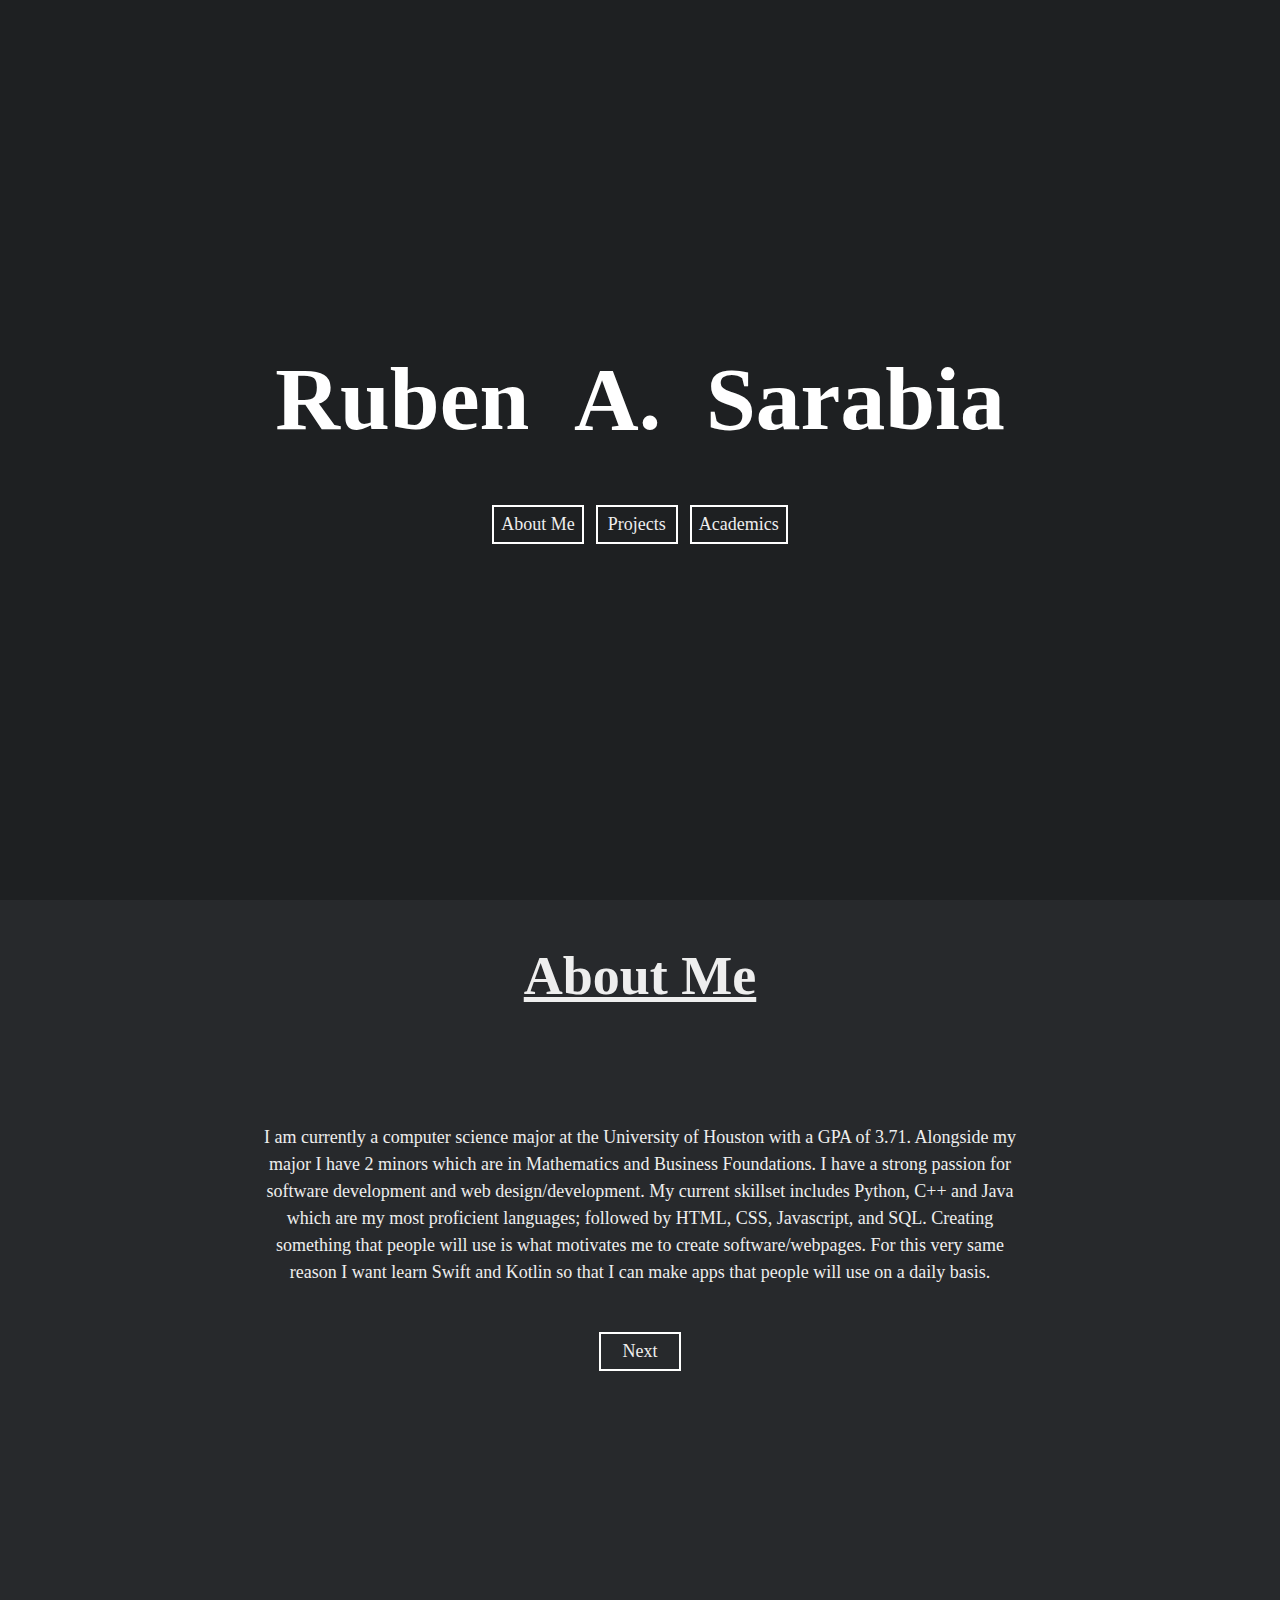
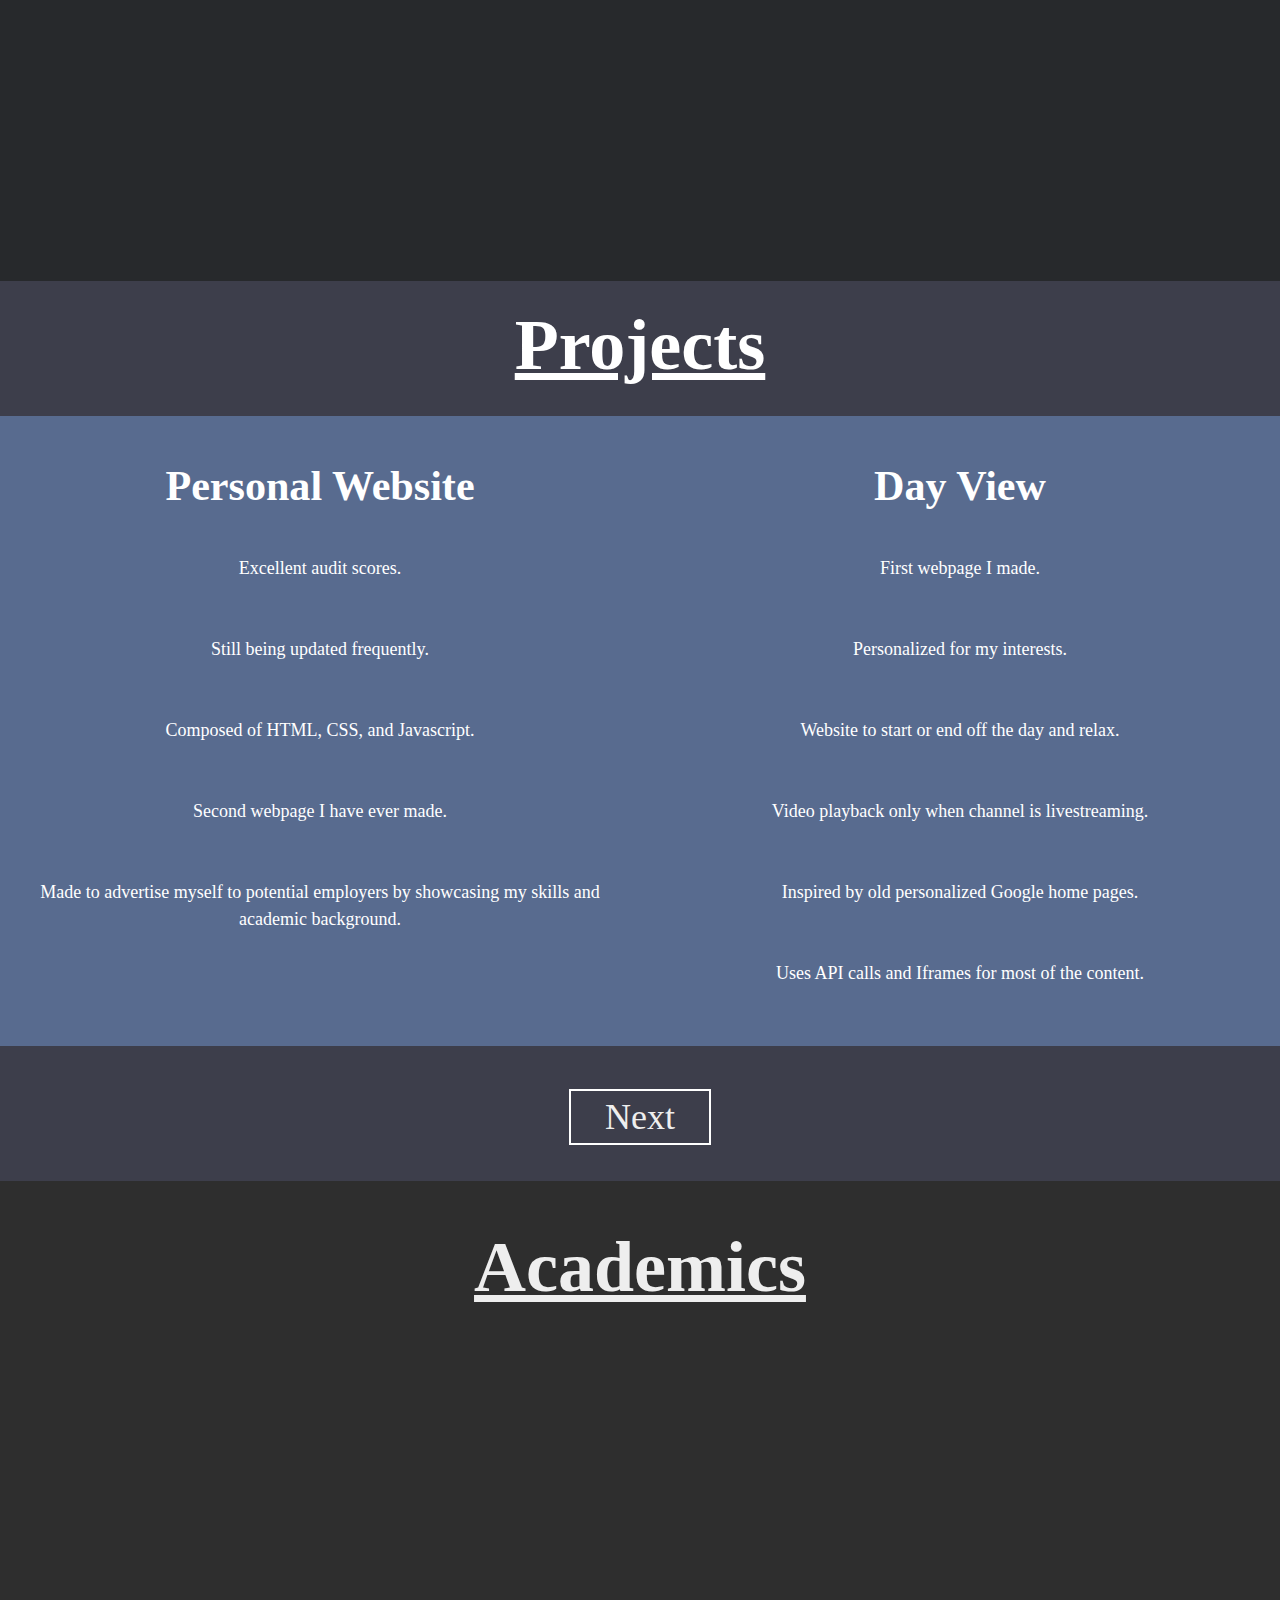
==== index.html @ 2c3fad54 "Update index.html" ====
<!DOCTYPE html>
<html lang="en">

<head>
    <meta charset="UTF-8" />
    <meta name="viewport" content="width=device-width, initial-scale=1.0" />
    <meta http-equiv="X-UA-Compatible" content="ie=edge" />
    <title>
        Ruben A. Sarabia
    </title>
    <link rel="stylesheet" href="style2.css" />
    <script src="name.js"></script>
</head>

<body >
    <div class="name">
        <ul id="text" class="hidden">
            <li>R</li>
            <li class="ghost">u</li>
            <li class="ghost">b</li>
            <li class="ghost">e</li>
            <li class="ghost">n</li>
            <li class="spaced">A</li>
            <li class="ghost">.</li>
            <li class="spaced">S</li>
            <li class="ghost">a</li>
            <li class="ghost">r</li>
            <li class="ghost">a</li>
            <li class="ghost">b</li>
            <li class="ghost">i</li>
            <li class="ghost">a</li>
        </ul>
        <div class="nav">
          <a href="#about">About Me</a>
          <a href="#projects">Projects</a>
          <a href="#academics">Academics</a>
        </div>
    </div>
    <div class="about" id="about">
        <h1>About Me</h1>
        <p class="summary"> 
            I am currently a computer science major at the University of Houston with a GPA of 3.71. Alongside my major I have 2 minors which are in Mathematics and Business Foundations.
            I have a strong passion for software development and web design/development. My current skillset includes Python, C++ and Java which are my most proficient languages; followed by HTML, CSS, Javascript, and SQL.
            Creating something that people will use is what motivates me to create software/webpages. 
            For this very same reason I want learn Swift and Kotlin so that I can make apps that people will use on a daily basis.
        </p>
        <div class="nav">
            <a href="#projects">Next</a>
        </div>
    </div>
    <div id="projects">
        <h1>Projects</h1> 
    </div>
    <div class="column">
        <h3>Personal Website</h3>
        <p class="desc"> 
            Excellent audit scores.
        </p>
        <p class="desc"> 
            Still being updated frequently.
        </p>
        <p class="desc"> 
            Composed of HTML, CSS, and Javascript.
        </p>
        <p class="desc"> 
            Second webpage I have ever made.
        </p> 
        <p class="desc"> 
            Made to advertise myself to potential employers by showcasing my skills and academic background.
        </p> 
        
    </div>
    <div class="column">
        <h3>Day View</h3>
        <p class="desc"> 
            First webpage I made.
        </p>
        <p class="desc"> 
            Personalized for my interests. 
        </p>
        <p class="desc"> 
            Website to start or end off the day and relax.
        </p>
        <p class="desc"> 
            Video playback only when channel is livestreaming.
        </p>
        <p class="desc"> 
            Inspired by old personalized Google home pages.
        </p>
        <p class="desc"> 
            Uses API calls and Iframes for most of the content.
        </p>
    </div>
    <div id="proj" class="row">
        <a href="#academics">Next</a>
    </div>
    <div class="academics" id="academics">
        <h1>Academics</h1>
    </div>


</body>

</html>
---- style2.css ----
body {
    margin: 0px;
    padding: 0px;
    height: 100vh;
}

* {
    margin: 0;
    padding: 0;
    
}

.name{
    display: flex;
    justify-content: center;
    height: 100vh;
    align-items: center;
    flex-direction: column;
    background-color: #1e2022;
}

.nav a{
    border: 2px solid rgb(255, 255, 255);
    padding: 7px;
    margin: 10px 4px;
    font-size: 2vh;
    color: #eeeeee;
    min-width: 5vw;
    text-align: center;
    font-family: "calibri";
    text-decoration: none;
    display: inline-block;
}

.nav a:hover{
    transform: scale(1.2,1.2);
    transition: .3s;
    margin: 0 10px;
}

#text {
    list-style: none;
    border-bottom: 0;
    font-family: "Lucida Calligraphy", "Brush Script MT", cursive;
    padding-bottom: 5vh;
}

#text li {
    display: inline-block;
    float: left;
    font-weight: 700;
    font-size: 7vw;
    color: #fff;
    opacity: 1;
    transition: all 2.5s ease-in-out;
    transition-delay: .7s;
    max-width: 2em;
}

#text.hidden li.spaced {
    padding-left: 0.5em;
}

#text li.spaced {
    padding-left: 0.5em;
}

#text.hidden li.ghost {
    opacity: 0;
    max-width: 0;
}

h1{
    text-decoration: underline;
}

.about{
    background-color: #27292c;
    font-family: "calibri";
    height: 100vh;
    font-size: 3vh;
    padding-top: 5vh;
    text-align: center;
    color: #eeeeee;
    padding-bottom: 4vh;
}

.summary{
    vertical-align: middle;
    text-align: center;
    padding-top: 13vh;
    padding-right: 20vw;
    padding-left: 20vw;
    line-height: 3vh;
    padding-bottom: 4vh;
    font-size: 2vh;
}   

.desc{
    vertical-align: middle;
    text-align: center;
    padding-top: 5vh;
    padding-right: 3vw;
    padding-left: 3vw;
    line-height: 3vh;
    padding-bottom: 1vh;
    font-size: 2vh;
}  

#projects{
    background-color: #3d3e4b;
    font-family: "calibri";
    height: 10vh;
    font-size: 4vh;
    padding-top: 2.5vh;
    padding-bottom: 2.5vh;
    text-align: center;
    color: #ffffff;  

}
#proj{
    background-color: #3d3e4b;
    font-family: "calibri";
    height: 10vh;
    font-size: 4vh;
    padding-top: 2.5vh;
    padding-bottom: 2.5vh;
    text-align: center;
    color: #ffffff;  
    
}


.column {
    float: left;
    width: 50%;
    background-color: #586b8f;
    font-family: "calibri";
    text-align: center;
    font-size: 4vh;
    padding-top: 5vh;
    height: 65vh;
    color: #ffffff; 
    
}
  
  /* Clear floats after the columns */
.row {
    content: "";
    clear: both;
}
.row a{
    border: 2px solid rgb(255, 255, 255);
    padding: 5px;
    margin: 20px 4px;
    font-size: 4vh;
    color: #eeeeee;
    min-width: 10vw;
    text-align: center;
    font-family: "calibri";
    text-decoration: none;
    display: inline-block;
}

.row a:hover{
    transform: scale(1.1,1.1);
    transition: .3s;
    margin: 20px 4px;
}

.academics{
    background-color: #2e2e2e;
    font-family: "calibri";
    height: 95vh;
    font-size: 4vh;
    padding-top: 5vh;
    text-align: center;
    color: #eeeeee;
} 

/* Responsive layout - when the screen is less than 600px wide, make the two columns stack on top of each other instead of next to each other */
@media screen and (max-width: 600px) {
    .column {
      width: 100%;
    }
}
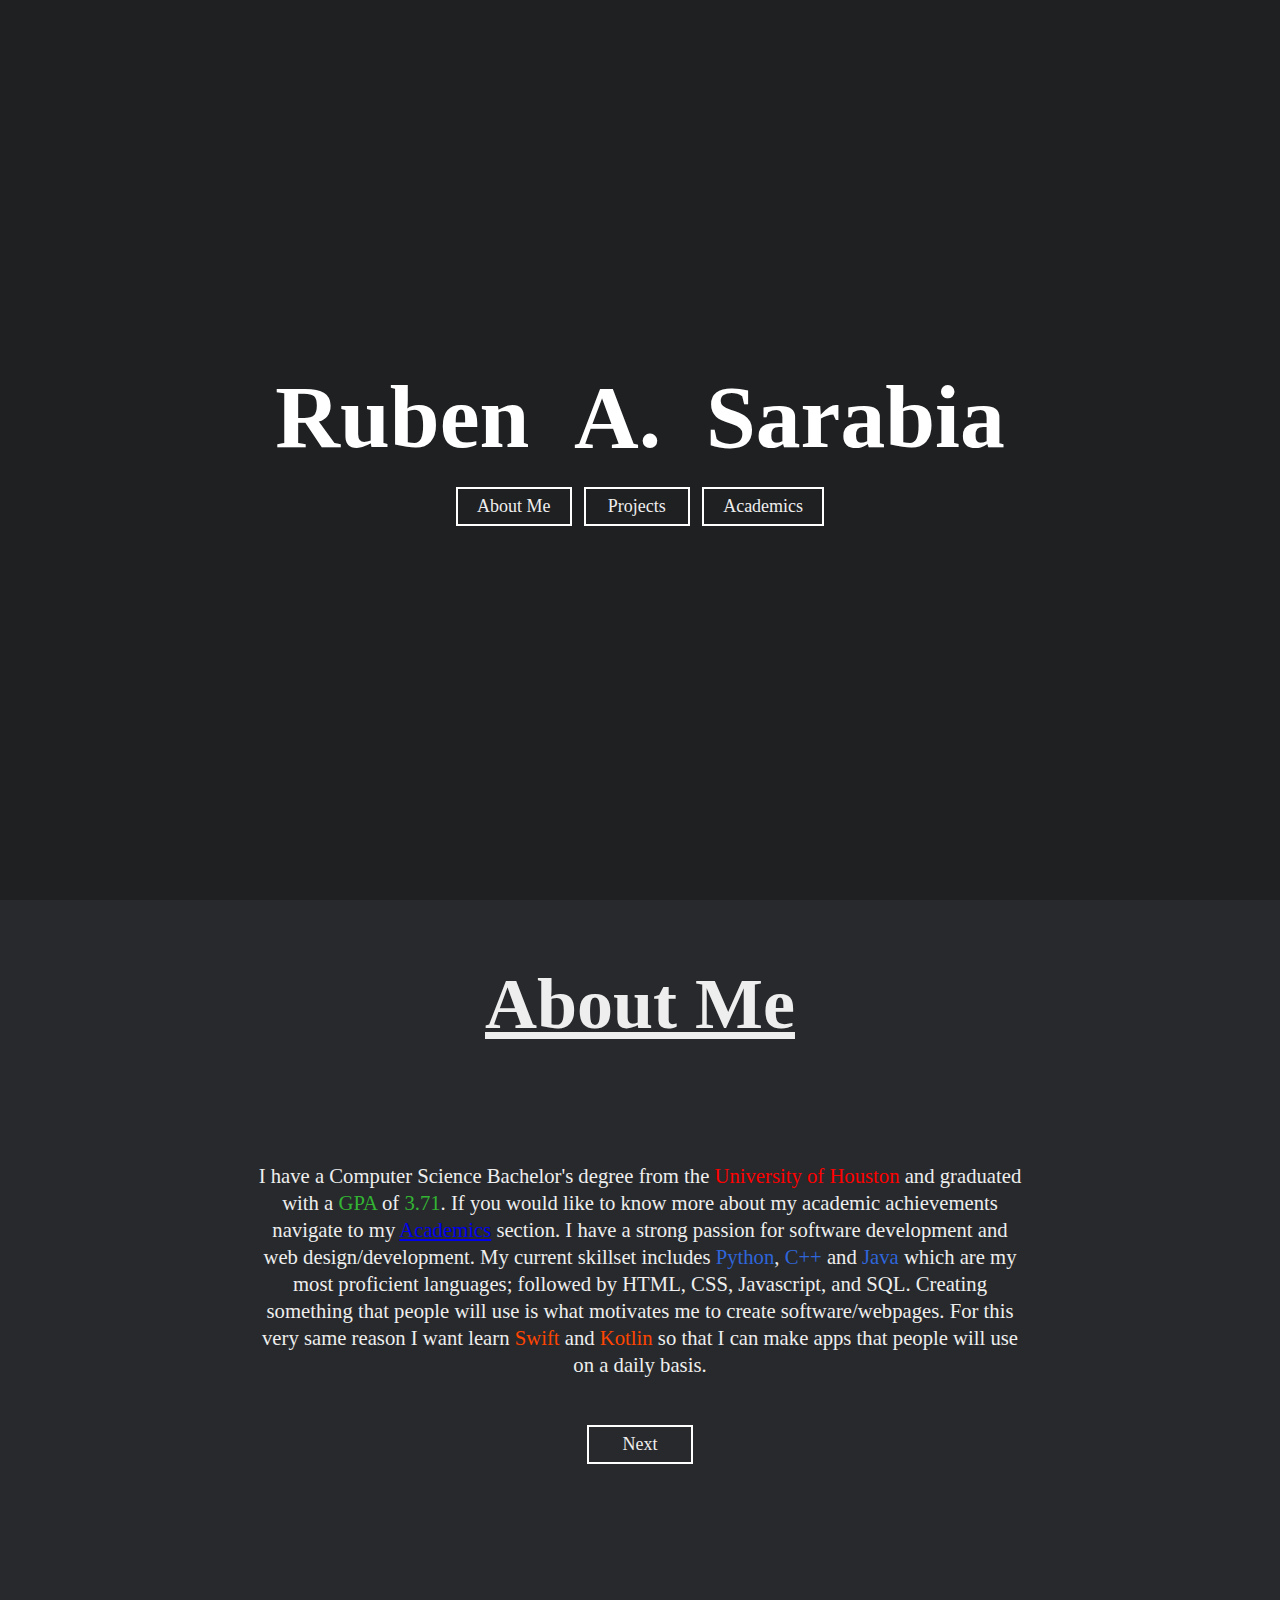
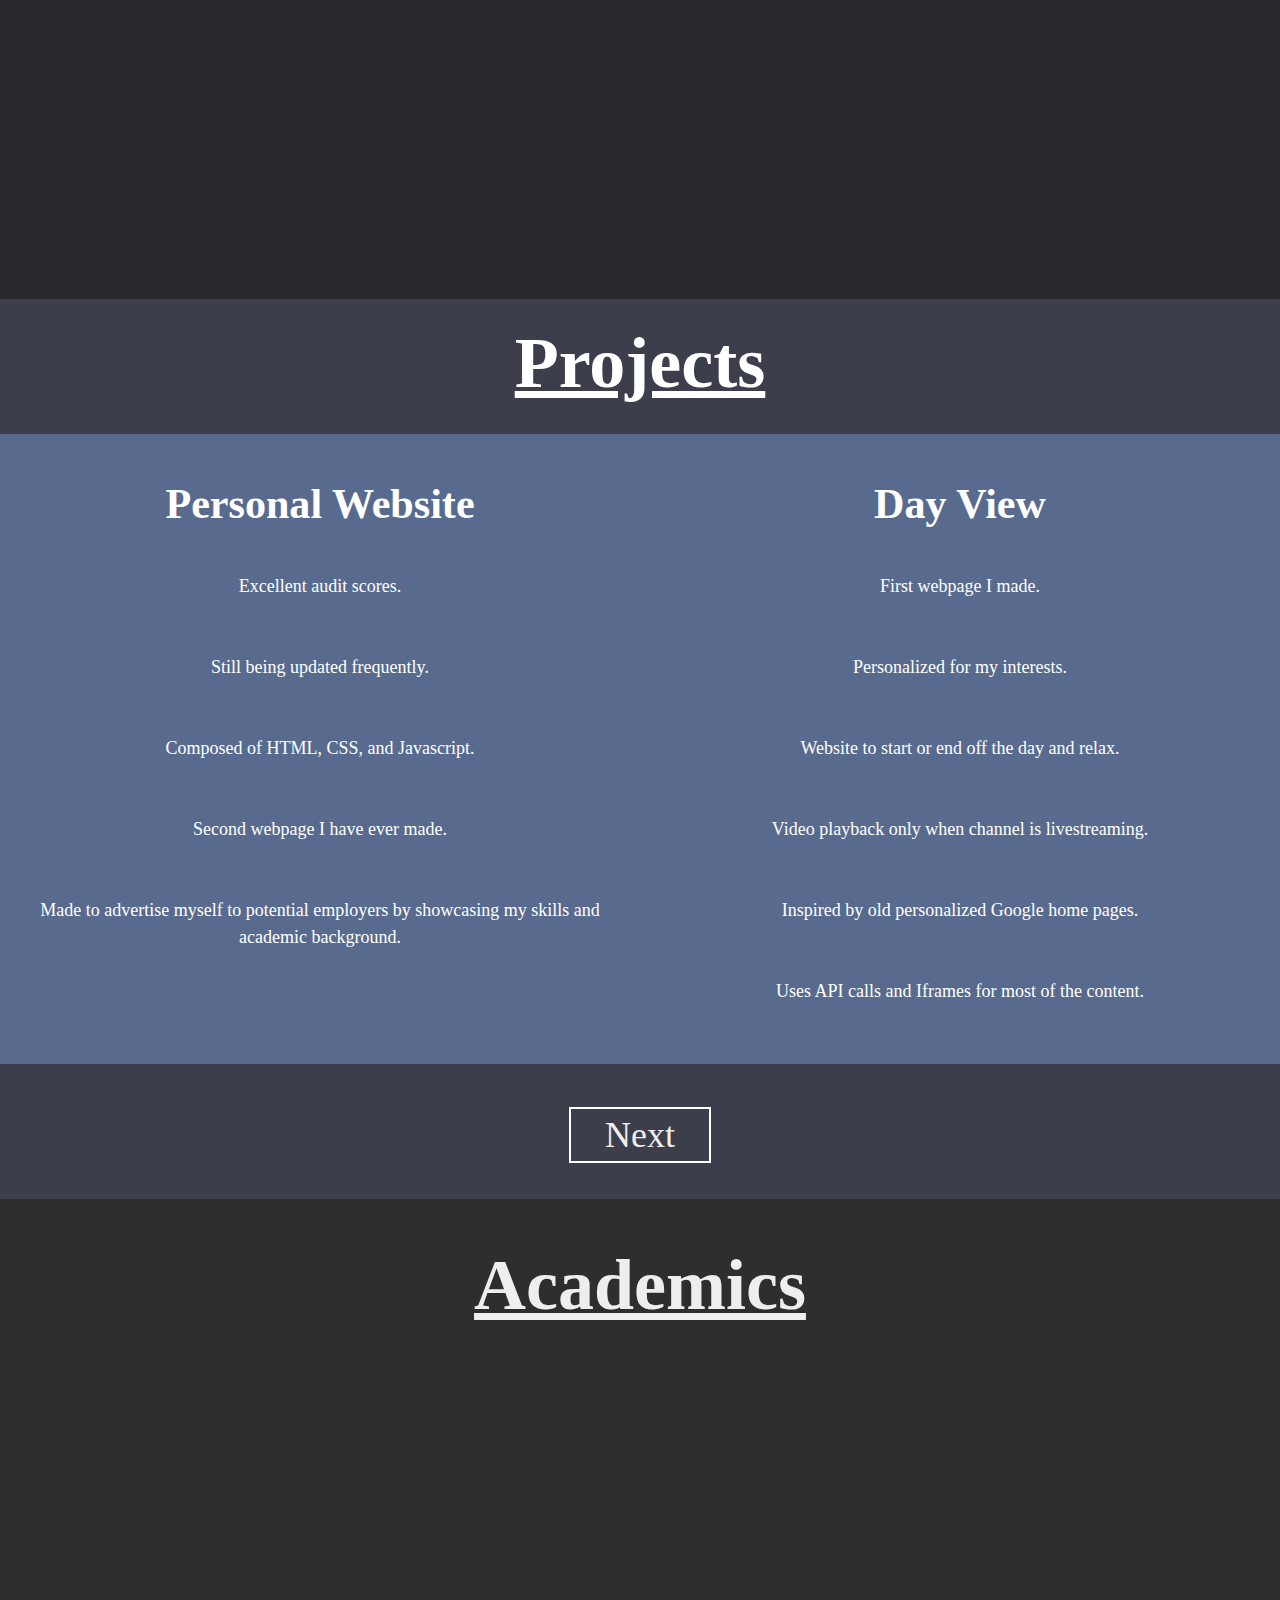
==== commit 29dc9199: "colors v1" ====
--- a/index.html
+++ b/index.html
@@ -39,10 +39,12 @@
     <div class="about" id="about">
         <h1>About Me</h1>
         <p class="summary"> 
-            I am currently a computer science major at the University of Houston with a GPA of 3.71. Alongside my major I have 2 minors which are in Mathematics and Business Foundations.
-            I have a strong passion for software development and web design/development. My current skillset includes Python, C++ and Java which are my most proficient languages; followed by HTML, CSS, Javascript, and SQL.
+            I have a Computer Science Bachelor's degree from the <span style="color:red"> University of Houston </span> and graduated with a <span style="color:rgb(51, 180, 51)"> GPA </span> of <span style="color:rgb(51, 180, 51)"> 3.71</span>. 
+            If you would like to know more about my academic achievements navigate to my <a href="#academics">Academics</a> section.
+            I have a strong passion for software development and web design/development. 
+            My current skillset includes <span style="color:rgb(47, 101, 218)">Python</span>, <span style="color:rgb(47, 101, 218)">C++</span> and <span style="color:rgb(47, 101, 218)">Java</span> which are my most proficient languages; followed by HTML, CSS, Javascript, and SQL.
             Creating something that people will use is what motivates me to create software/webpages. 
-            For this very same reason I want learn Swift and Kotlin so that I can make apps that people will use on a daily basis.
+            For this very same reason I want learn <span style="color:orangered">Swift</span> and <span style="color:orangered">Kotlin</span> so that I can make apps that people will use on a daily basis.
         </p>
         <div class="nav">
             <a href="#projects">Next</a>
--- a/style2.css
+++ b/style2.css
@@ -30,6 +30,8 @@
     font-family: "calibri";
     text-decoration: none;
     display: inline-block;
+    padding-left: 1.5vw;
+    padding-right: 1.5vw;
 }
 
 .nav a:hover{
@@ -41,8 +43,8 @@
 #text {
     list-style: none;
     border-bottom: 0;
-    font-family: "Lucida Calligraphy", "Brush Script MT", cursive;
-    padding-bottom: 5vh;
+    font-family:  "Lucida Calligraphy";
+    padding-bottom: 1vh;
 }
 
 #text li {
@@ -78,11 +80,12 @@
     background-color: #27292c;
     font-family: "calibri";
     height: 100vh;
-    font-size: 3vh;
+    font-size: 4vh;
     padding-top: 5vh;
     text-align: center;
     color: #eeeeee;
     padding-bottom: 4vh;
+    padding-top: 7vh;
 }
 
 .summary{
@@ -93,7 +96,7 @@
     padding-left: 20vw;
     line-height: 3vh;
     padding-bottom: 4vh;
-    font-size: 2vh;
+    font-size: 2.3vh ;
 }   
 
 .desc{
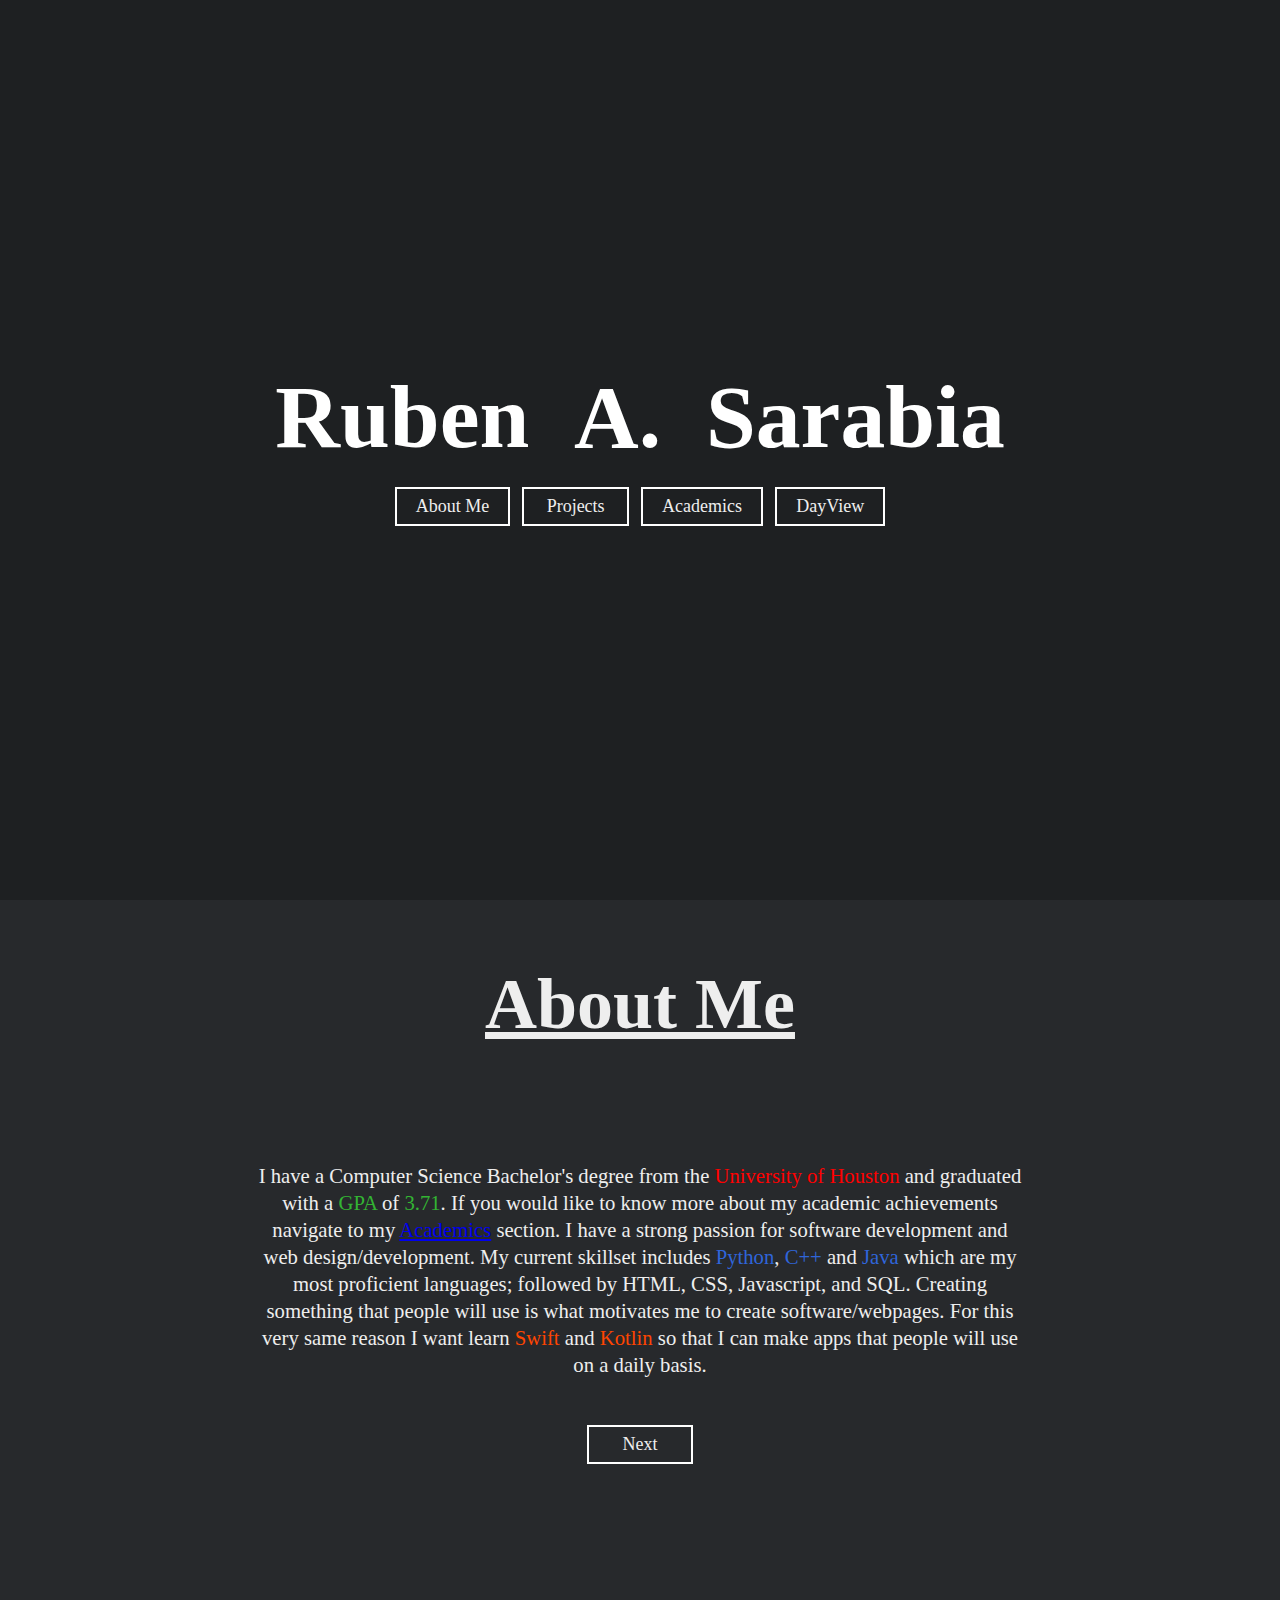
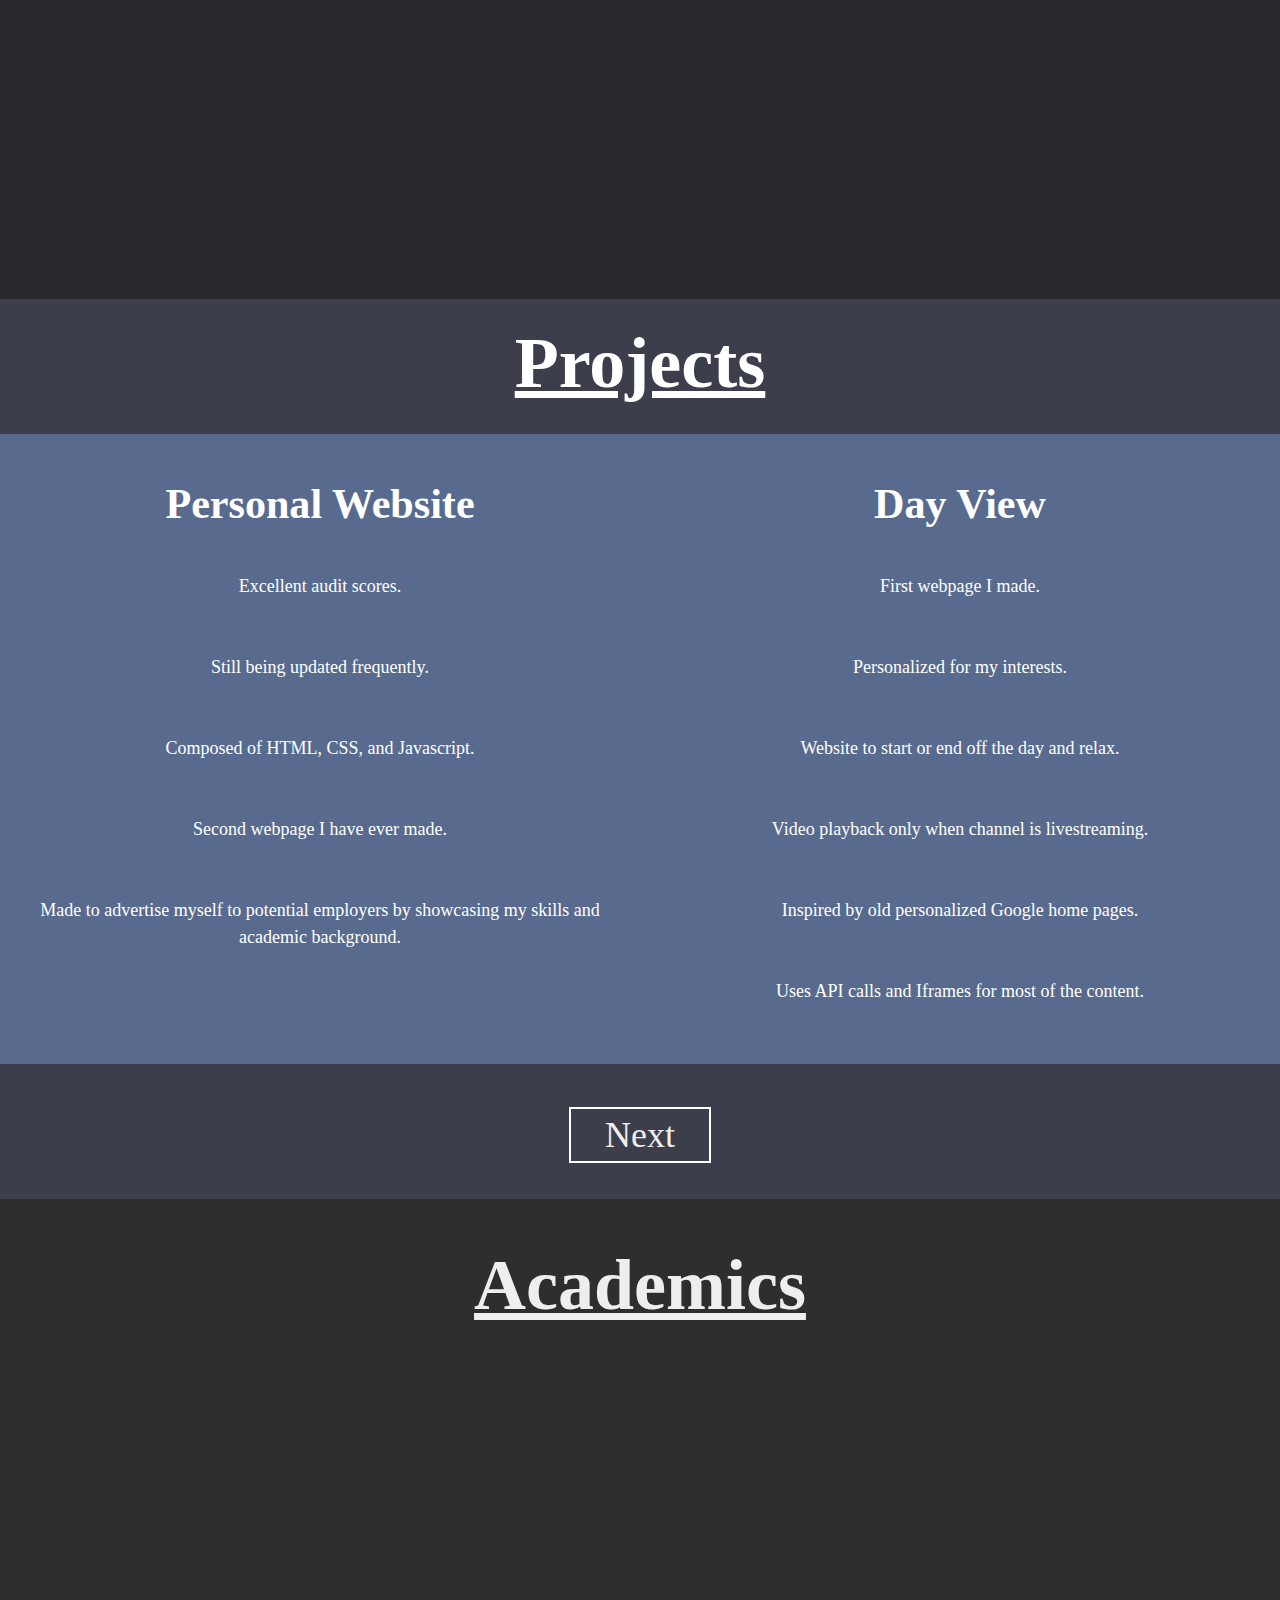
==== commit f9e9685b: "dv" ====
--- a/index.html
+++ b/index.html
@@ -34,6 +34,7 @@
           <a href="#about">About Me</a>
           <a href="#projects">Projects</a>
           <a href="#academics">Academics</a>
+          <a href="dayview.html">DayView</a>
         </div>
     </div>
     <div class="about" id="about">
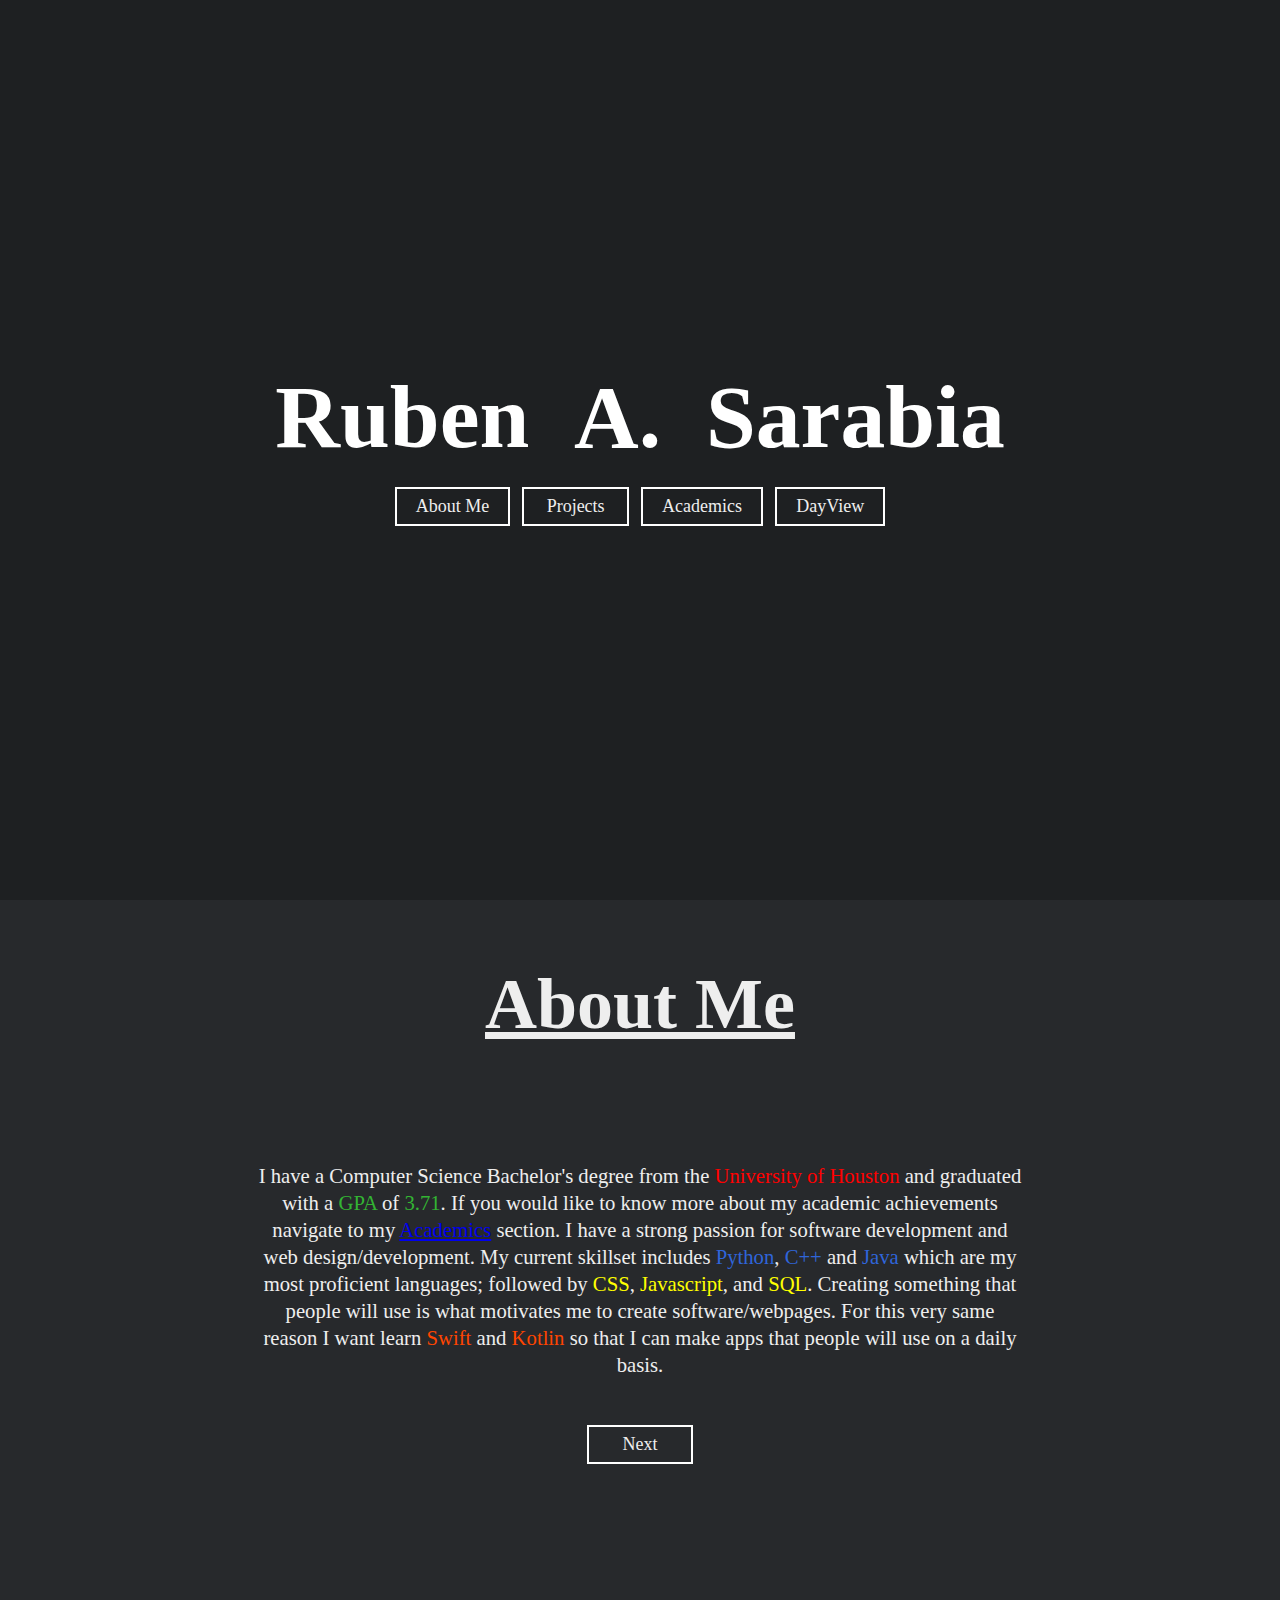
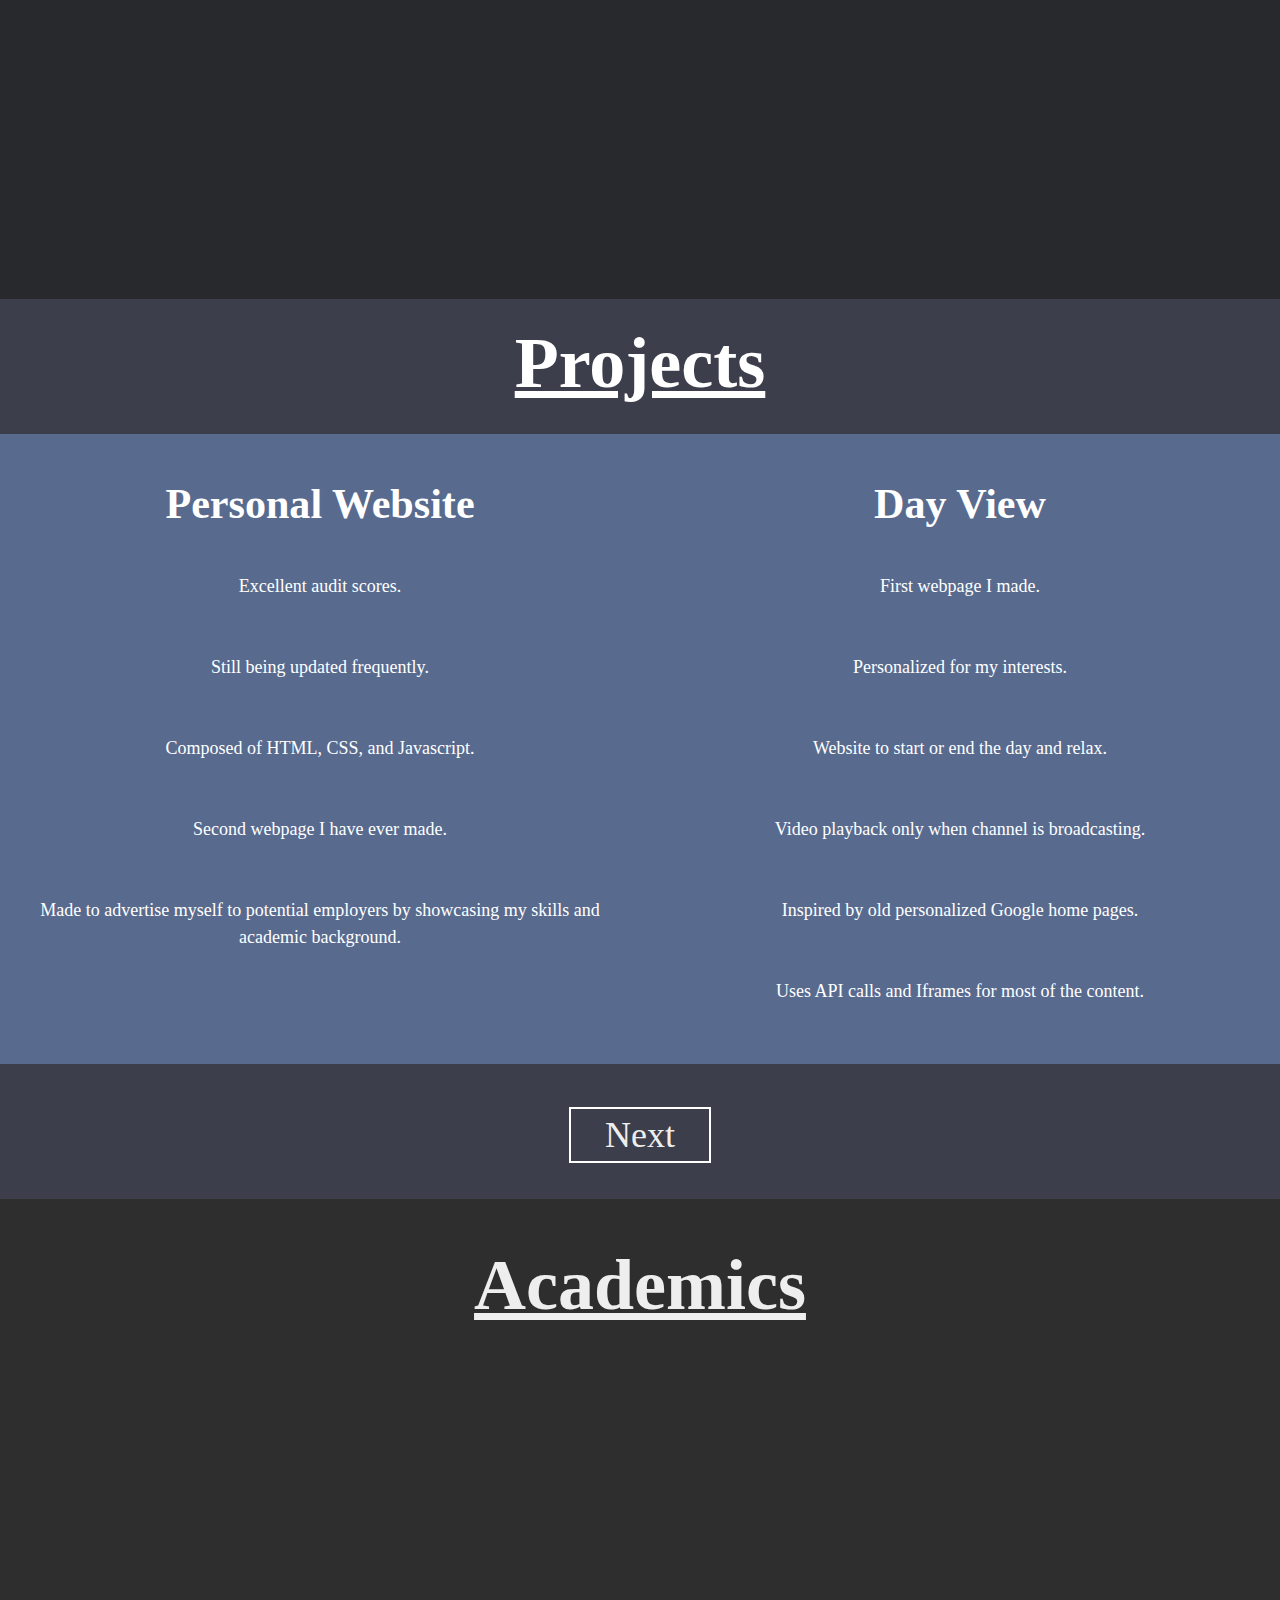
==== commit 5f37b2e1: "colorsv2" ====
--- a/index.html
+++ b/index.html
@@ -43,7 +43,7 @@
             I have a Computer Science Bachelor's degree from the <span style="color:red"> University of Houston </span> and graduated with a <span style="color:rgb(51, 180, 51)"> GPA </span> of <span style="color:rgb(51, 180, 51)"> 3.71</span>. 
             If you would like to know more about my academic achievements navigate to my <a href="#academics">Academics</a> section.
             I have a strong passion for software development and web design/development. 
-            My current skillset includes <span style="color:rgb(47, 101, 218)">Python</span>, <span style="color:rgb(47, 101, 218)">C++</span> and <span style="color:rgb(47, 101, 218)">Java</span> which are my most proficient languages; followed by HTML, CSS, Javascript, and SQL.
+            My current skillset includes <span style="color:rgb(47, 101, 218)">Python</span>, <span style="color:rgb(47, 101, 218)">C++</span> and <span style="color:rgb(47, 101, 218)">Java</span> which are my most proficient languages; followed by <span style="color: yellow">CSS</span>, <span style="color: yellow">Javascript</span>, and <span style="color: yellow">SQL</span>.
             Creating something that people will use is what motivates me to create software/webpages. 
             For this very same reason I want learn <span style="color:orangered">Swift</span> and <span style="color:orangered">Kotlin</span> so that I can make apps that people will use on a daily basis.
         </p>
@@ -82,10 +82,10 @@
             Personalized for my interests. 
         </p>
         <p class="desc"> 
-            Website to start or end off the day and relax.
+            Website to start or end the day and relax.
         </p>
         <p class="desc"> 
-            Video playback only when channel is livestreaming.
+            Video playback only when channel is broadcasting.
         </p>
         <p class="desc"> 
             Inspired by old personalized Google home pages.
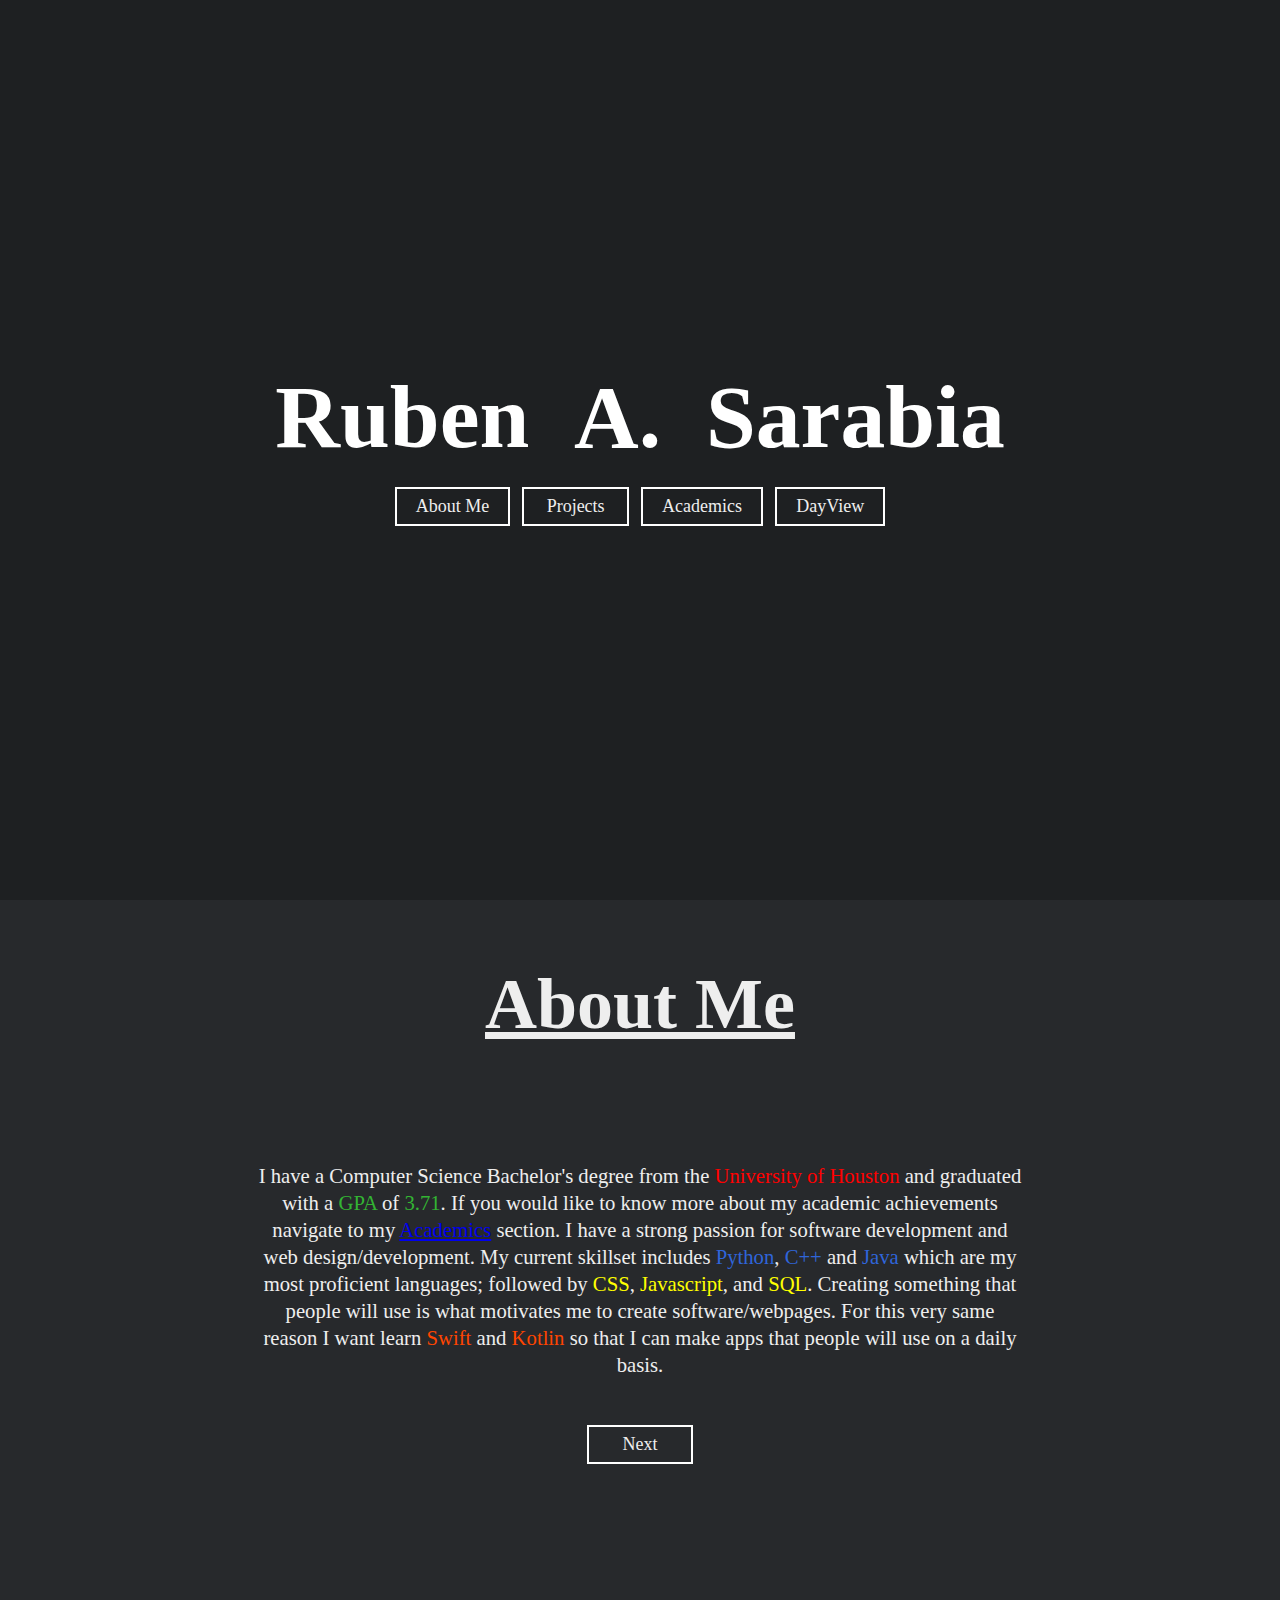
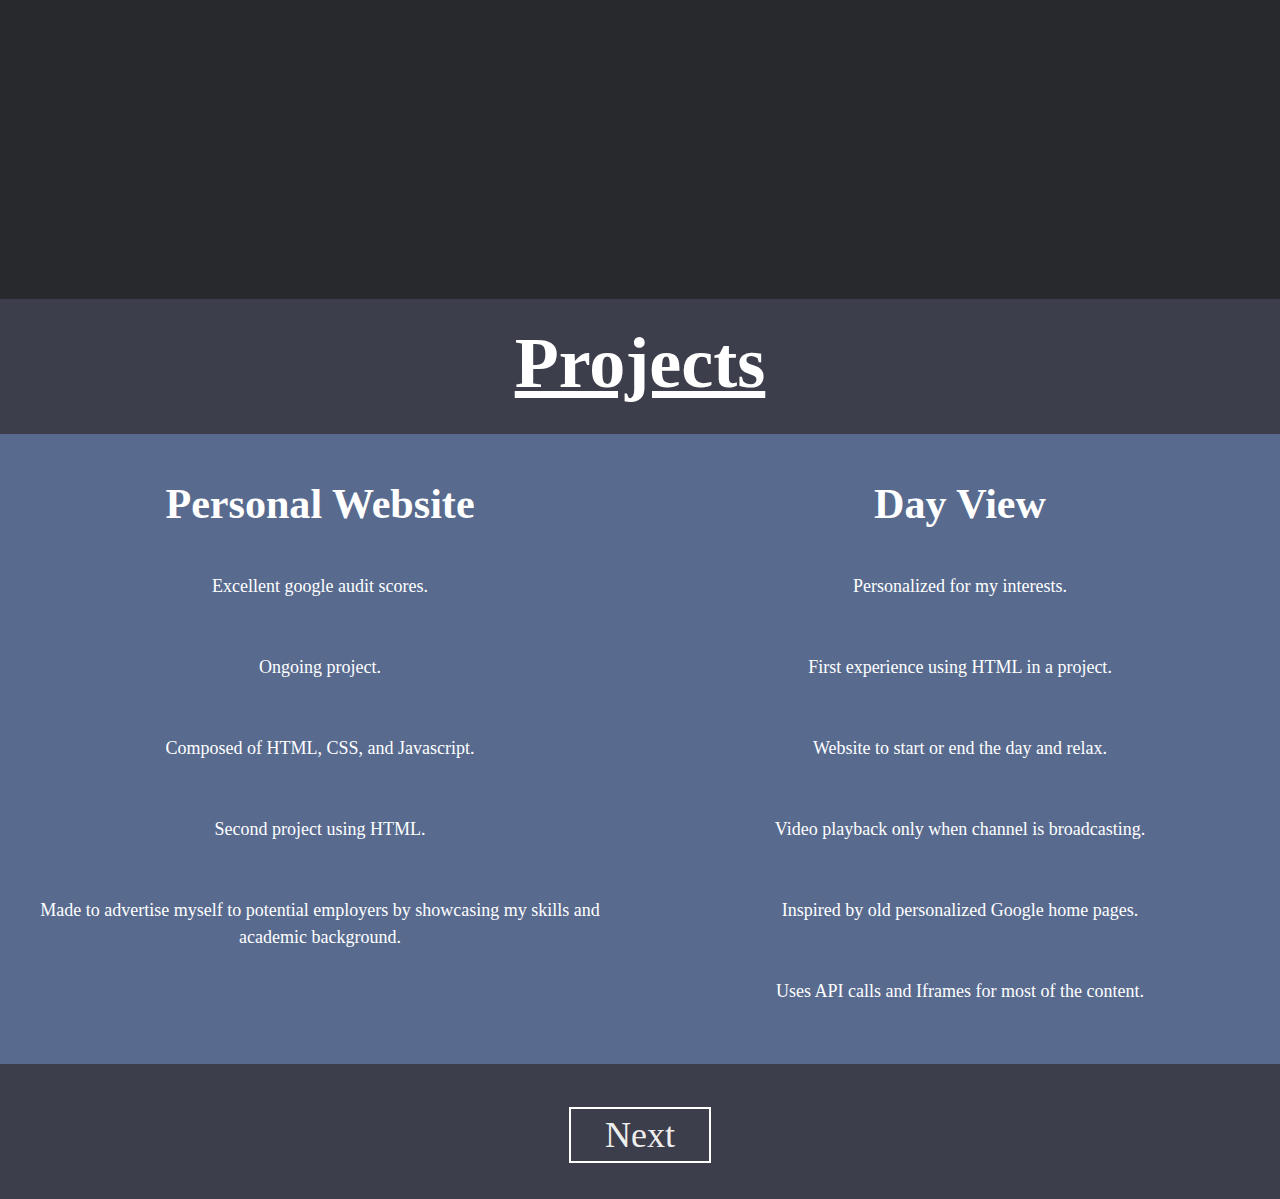
==== commit 01568b94: "minor changes" ====
--- a/index.html
+++ b/index.html
@@ -57,16 +57,16 @@
     <div class="column">
         <h3>Personal Website</h3>
         <p class="desc"> 
-            Excellent audit scores.
+            Excellent google audit scores.
         </p>
         <p class="desc"> 
-            Still being updated frequently.
+            Ongoing project.
         </p>
         <p class="desc"> 
             Composed of HTML, CSS, and Javascript.
         </p>
         <p class="desc"> 
-            Second webpage I have ever made.
+            Second project using HTML.
         </p> 
         <p class="desc"> 
             Made to advertise myself to potential employers by showcasing my skills and academic background.
@@ -76,10 +76,10 @@
     <div class="column">
         <h3>Day View</h3>
         <p class="desc"> 
-            First webpage I made.
+            Personalized for my interests. 
         </p>
         <p class="desc"> 
-            Personalized for my interests. 
+            First experience using HTML in a project.
         </p>
         <p class="desc"> 
             Website to start or end the day and relax.
@@ -97,9 +97,13 @@
     <div id="proj" class="row">
         <a href="#academics">Next</a>
     </div>
+    <!--
+
     <div class="academics" id="academics">
         <h1>Academics</h1>
     </div>
+
+    -->
 
 
 </body>
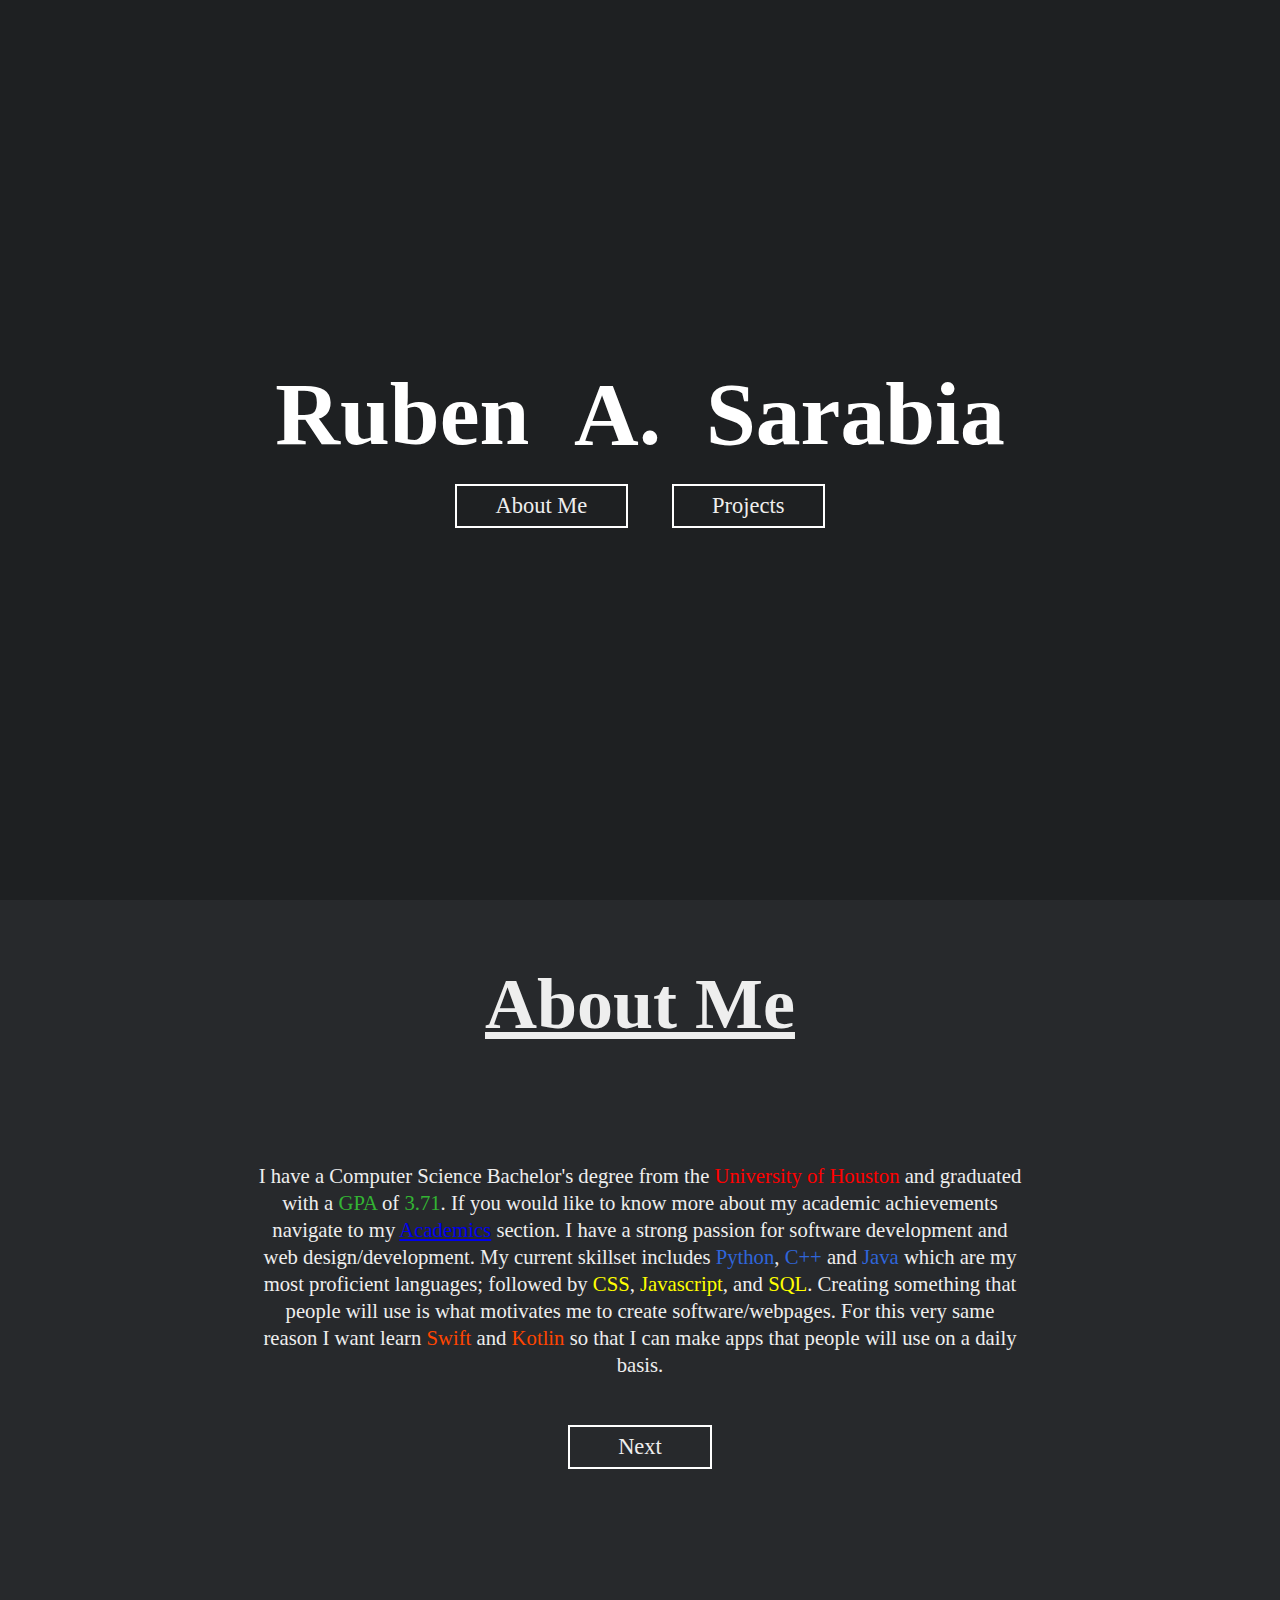
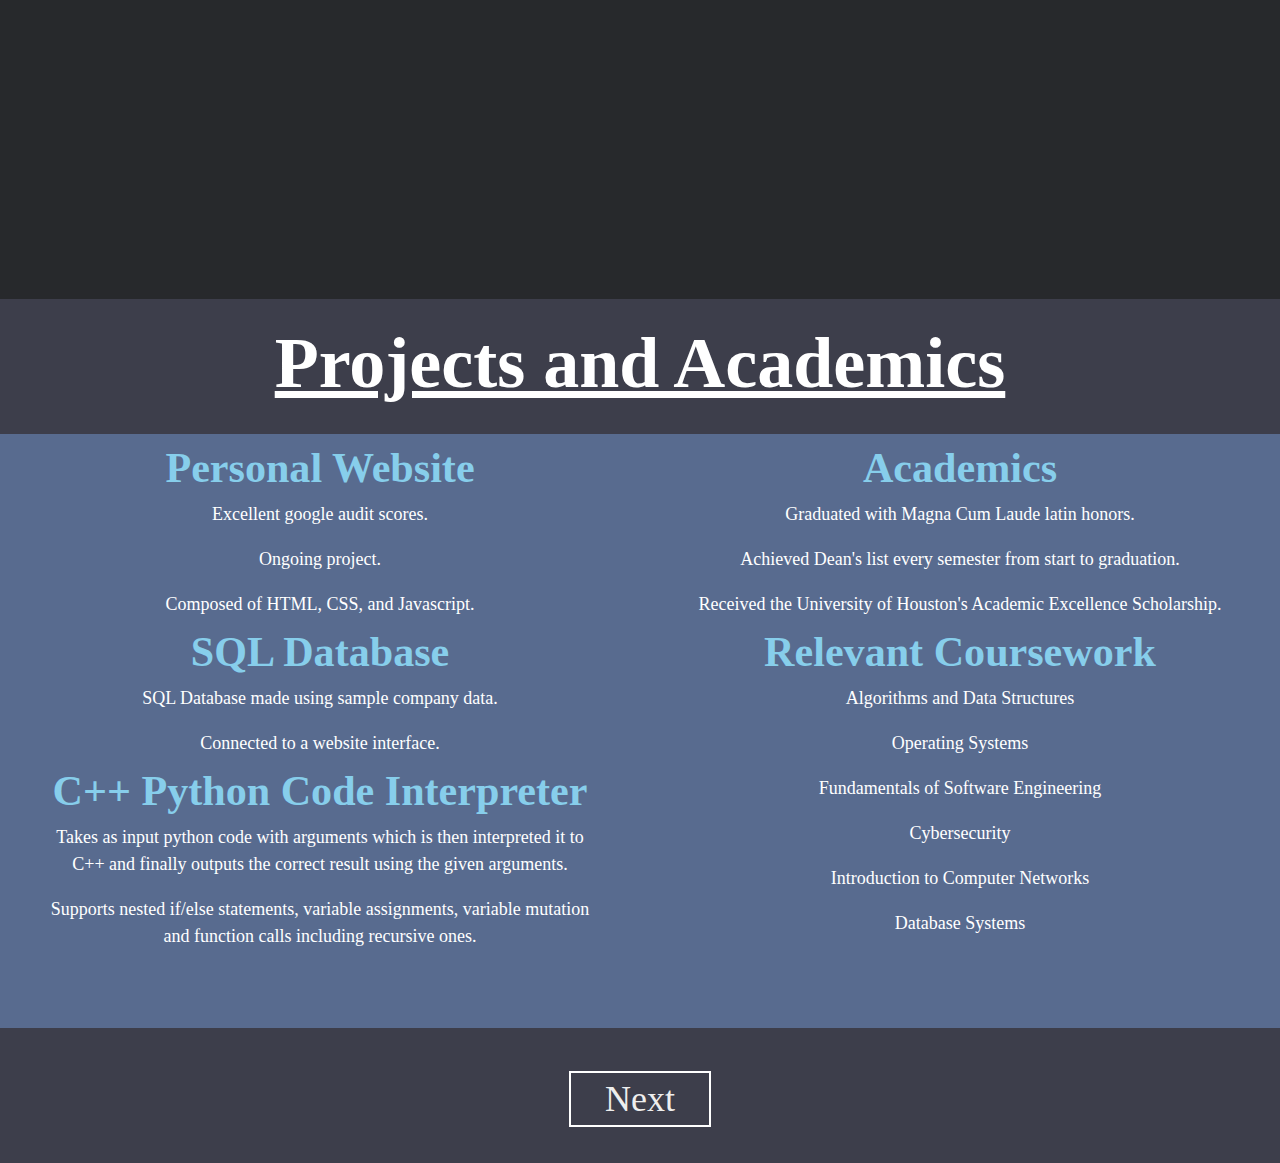
==== commit e1335dd8: "Slight overhaul" ====
--- a/index.html
+++ b/index.html
@@ -33,15 +33,13 @@
         <div class="nav">
           <a href="#about">About Me</a>
           <a href="#projects">Projects</a>
-          <a href="#academics">Academics</a>
-          <a href="dayview.html">DayView</a>
         </div>
     </div>
     <div class="about" id="about">
         <h1>About Me</h1>
         <p class="summary"> 
             I have a Computer Science Bachelor's degree from the <span style="color:red"> University of Houston </span> and graduated with a <span style="color:rgb(51, 180, 51)"> GPA </span> of <span style="color:rgb(51, 180, 51)"> 3.71</span>. 
-            If you would like to know more about my academic achievements navigate to my <a href="#academics">Academics</a> section.
+            If you would like to know more about my academic achievements navigate to my <a href="#projects">Academics</a> section.
             I have a strong passion for software development and web design/development. 
             My current skillset includes <span style="color:rgb(47, 101, 218)">Python</span>, <span style="color:rgb(47, 101, 218)">C++</span> and <span style="color:rgb(47, 101, 218)">Java</span> which are my most proficient languages; followed by <span style="color: yellow">CSS</span>, <span style="color: yellow">Javascript</span>, and <span style="color: yellow">SQL</span>.
             Creating something that people will use is what motivates me to create software/webpages. 
@@ -52,10 +50,10 @@
         </div>
     </div>
     <div id="projects">
-        <h1>Projects</h1> 
+        <h1>Projects and Academics</h1> 
     </div>
     <div class="column">
-        <h3>Personal Website</h3>
+        <h3 style="color: skyblue;">Personal Website</h3>
         <p class="desc"> 
             Excellent google audit scores.
         </p>
@@ -65,45 +63,58 @@
         <p class="desc"> 
             Composed of HTML, CSS, and Javascript.
         </p>
+        <h3 style="color: skyblue;">SQL Database</h3>
         <p class="desc"> 
-            Second project using HTML.
-        </p> 
+            SQL Database made using sample company data.
+        </p>
         <p class="desc"> 
-            Made to advertise myself to potential employers by showcasing my skills and academic background.
-        </p> 
+            Connected to a website interface.
+        </p>
+        <h3 style="color: skyblue;">C++ Python Code Interpreter</h3>
+        <p class="desc"> 
+            Takes as input python code with arguments which is then interpreted it to C++ and finally outputs the correct result using the given arguments.
+        </p>
+        <p class="desc"> 
+            Supports nested if/else statements, variable assignments, variable mutation and function calls including recursive ones.
+        </p>
         
     </div>
     <div class="column">
-        <h3>Day View</h3>
+        <h3 style="color: skyblue;">Academics</h3>
         <p class="desc"> 
-            Personalized for my interests. 
+            Graduated with Magna Cum Laude latin honors. 
         </p>
         <p class="desc"> 
-            First experience using HTML in a project.
+            Achieved Dean's list every semester from start to graduation.
         </p>
         <p class="desc"> 
-            Website to start or end the day and relax.
+            Received the University of Houston's Academic Excellence Scholarship.
+        </p>
+        <h3 style="color: skyblue;">Relevant Coursework</h3>
+        <p class="desc"> 
+            Algorithms and Data Structures      
         </p>
         <p class="desc"> 
-            Video playback only when channel is broadcasting.
+            Operating Systems
         </p>
         <p class="desc"> 
-            Inspired by old personalized Google home pages.
+            Fundamentals of Software Engineering 
         </p>
         <p class="desc"> 
-            Uses API calls and Iframes for most of the content.
+            Cybersecurity
         </p>
+        <p class="desc"> 
+            Introduction to Computer Networks  
+        </p>
+        <p class="desc"> 
+            Database Systems 
+        </p>
+        
     </div>
     <div id="proj" class="row">
         <a href="#academics">Next</a>
     </div>
-    <!--
 
-    <div class="academics" id="academics">
-        <h1>Academics</h1>
-    </div>
-
-    -->
 
 
 </body>
--- a/style2.css
+++ b/style2.css
@@ -22,16 +22,16 @@
 .nav a{
     border: 2px solid rgb(255, 255, 255);
     padding: 7px;
-    margin: 10px 4px;
-    font-size: 2vh;
+    margin: 10px 20px;
+    font-size: 2.5vh;
     color: #eeeeee;
     min-width: 5vw;
     text-align: center;
     font-family: "calibri";
     text-decoration: none;
     display: inline-block;
-    padding-left: 1.5vw;
-    padding-right: 1.5vw;
+    padding-left: 3vw;
+    padding-right: 3vw;
 }
 
 .nav a:hover{
@@ -102,7 +102,7 @@
 .desc{
     vertical-align: middle;
     text-align: center;
-    padding-top: 5vh;
+    padding-top: 1vh;
     padding-right: 3vw;
     padding-left: 3vw;
     line-height: 3vh;
@@ -141,7 +141,7 @@
     font-family: "calibri";
     text-align: center;
     font-size: 4vh;
-    padding-top: 5vh;
+    padding-top: 1vh;
     height: 65vh;
     color: #ffffff; 
     
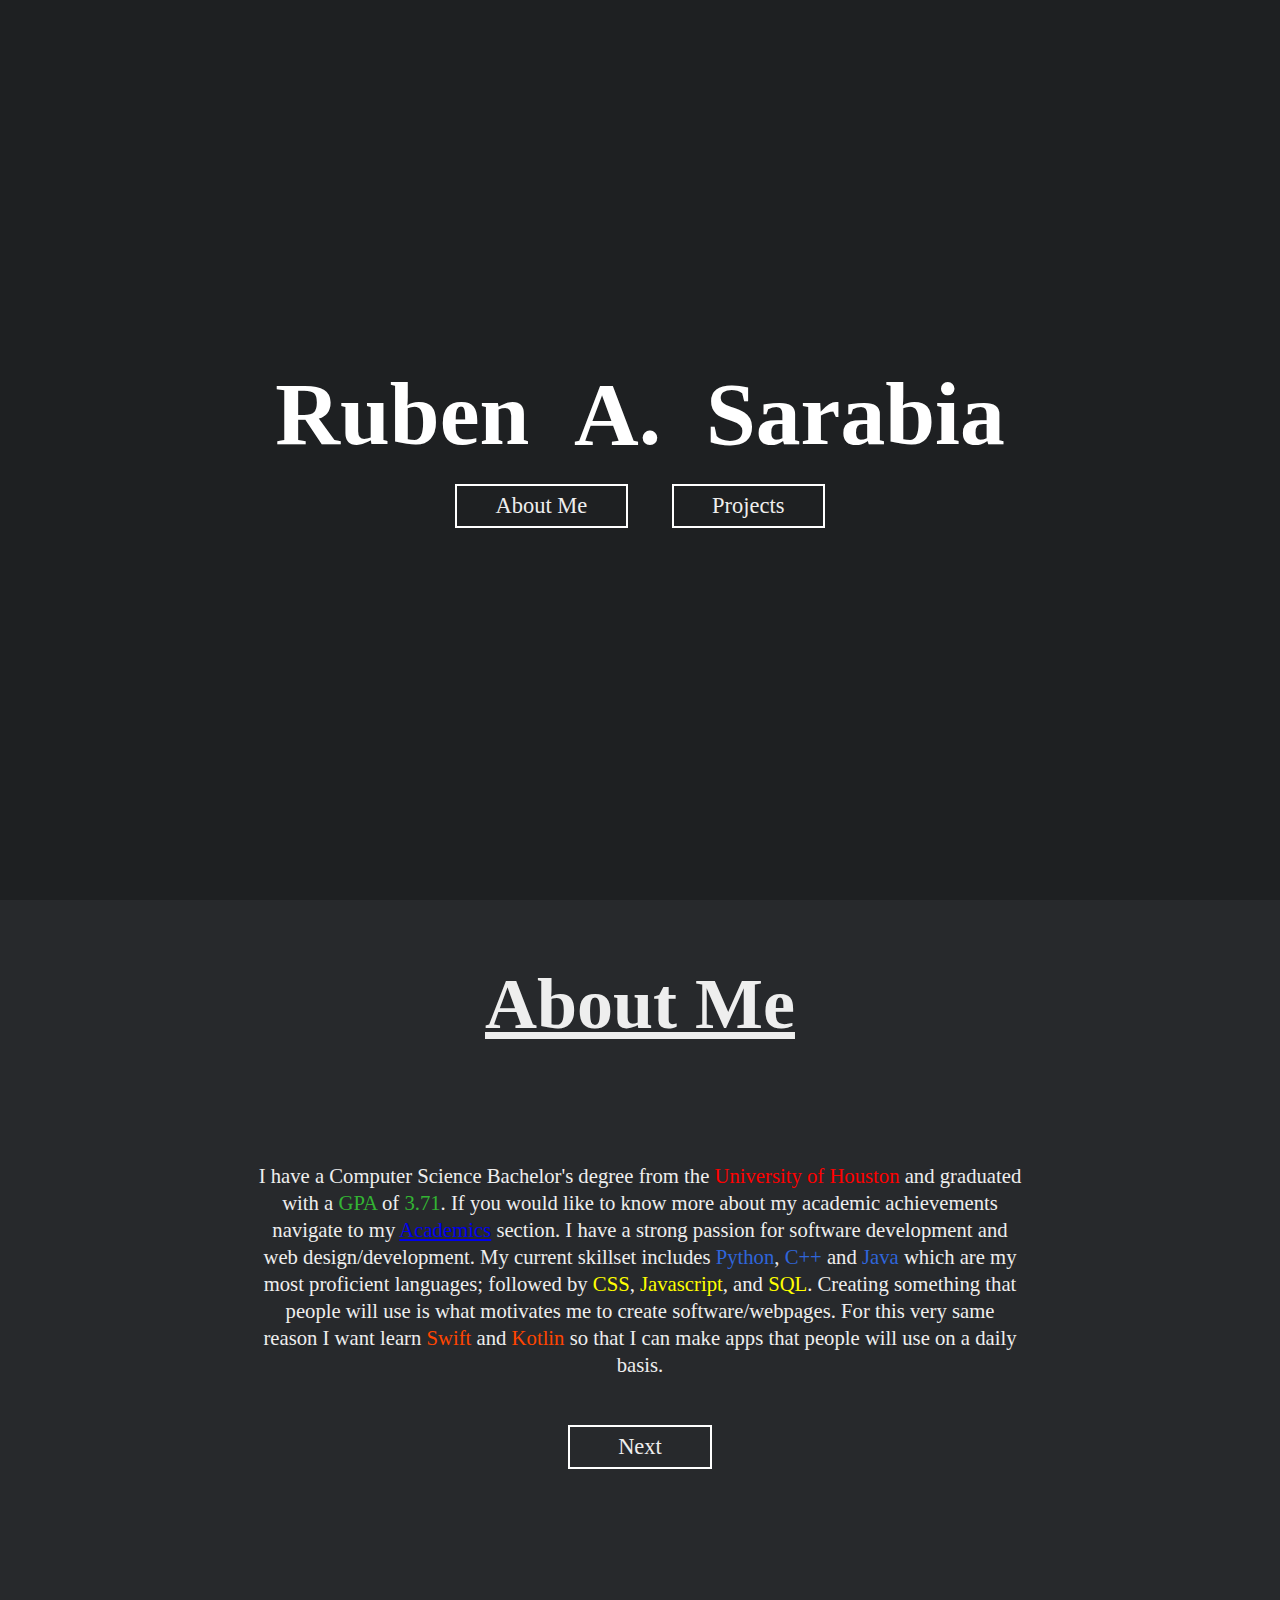
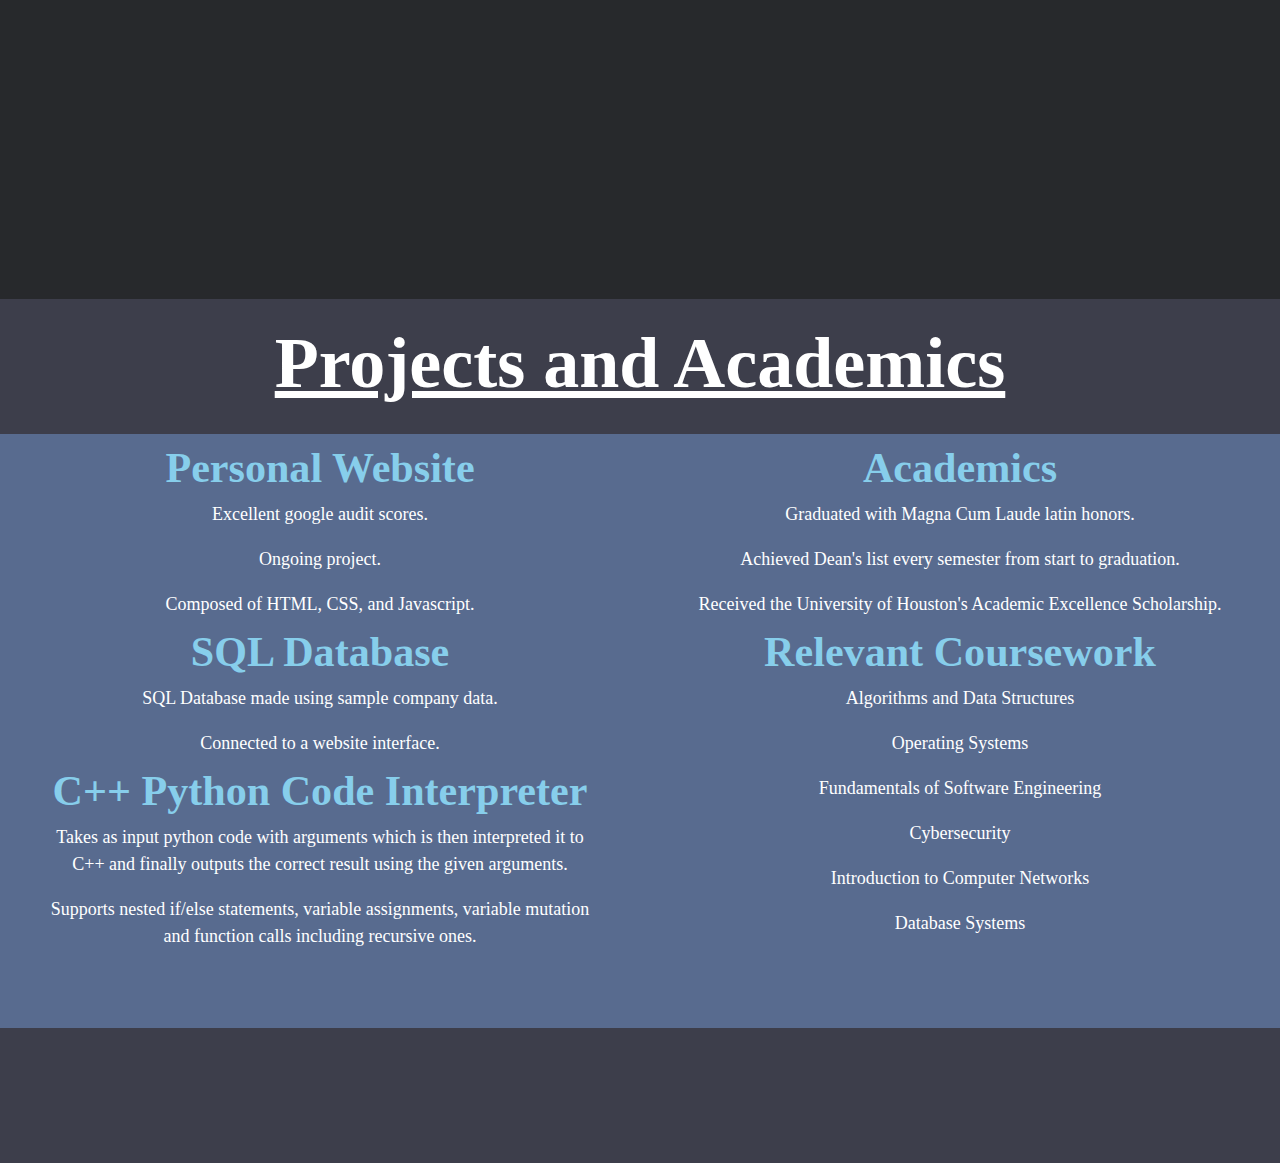
==== commit d5fe869c: "increase mobile readability" ====
--- a/index.html
+++ b/index.html
@@ -112,7 +112,6 @@
         
     </div>
     <div id="proj" class="row">
-        <a href="#academics">Next</a>
     </div>
 
 
--- a/style2.css
+++ b/style2.css
@@ -182,8 +182,12 @@
 } 
 
 /* Responsive layout - when the screen is less than 600px wide, make the two columns stack on top of each other instead of next to each other */
-@media screen and (max-width: 600px) {
+@media screen and (max-width: 918px) {
     .column {
       width: 100%;
+      font-size: 2vh
+    }
+    #projects{
+        font-size: 2vh;
     }
 }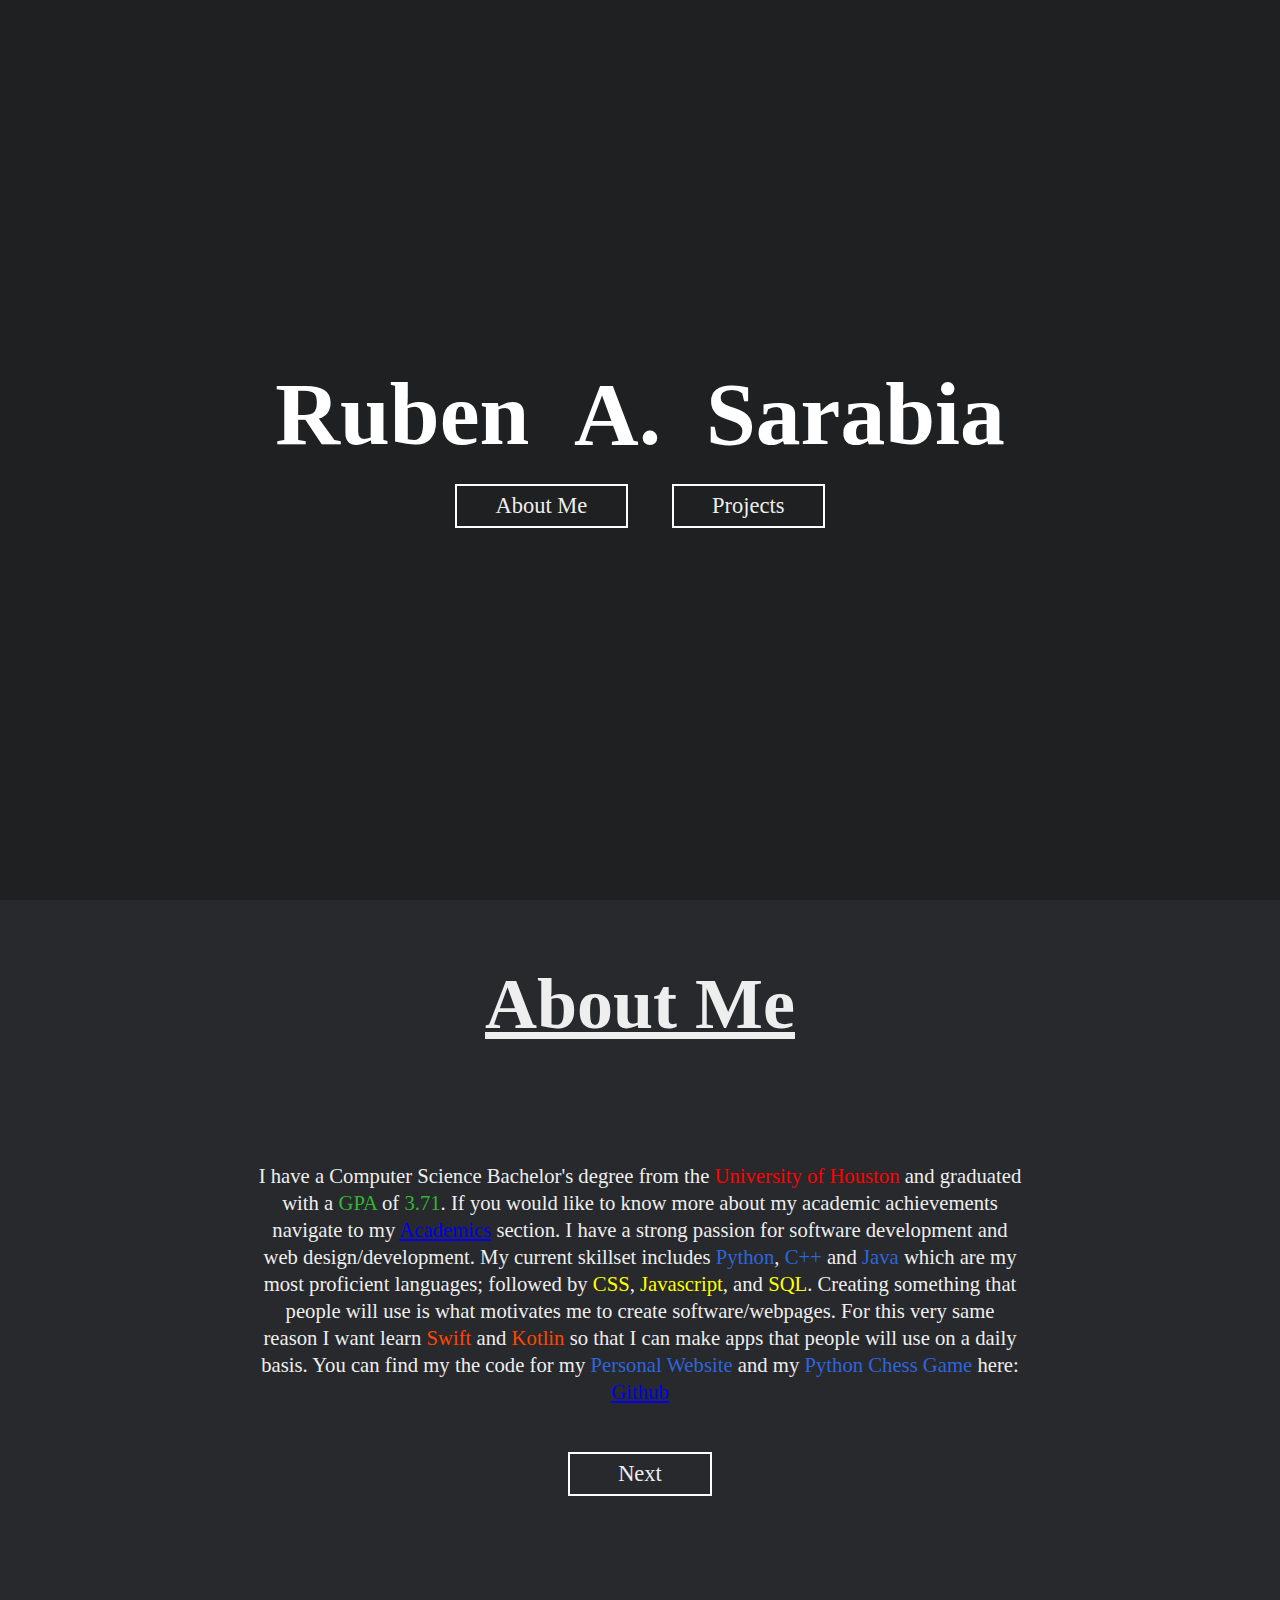
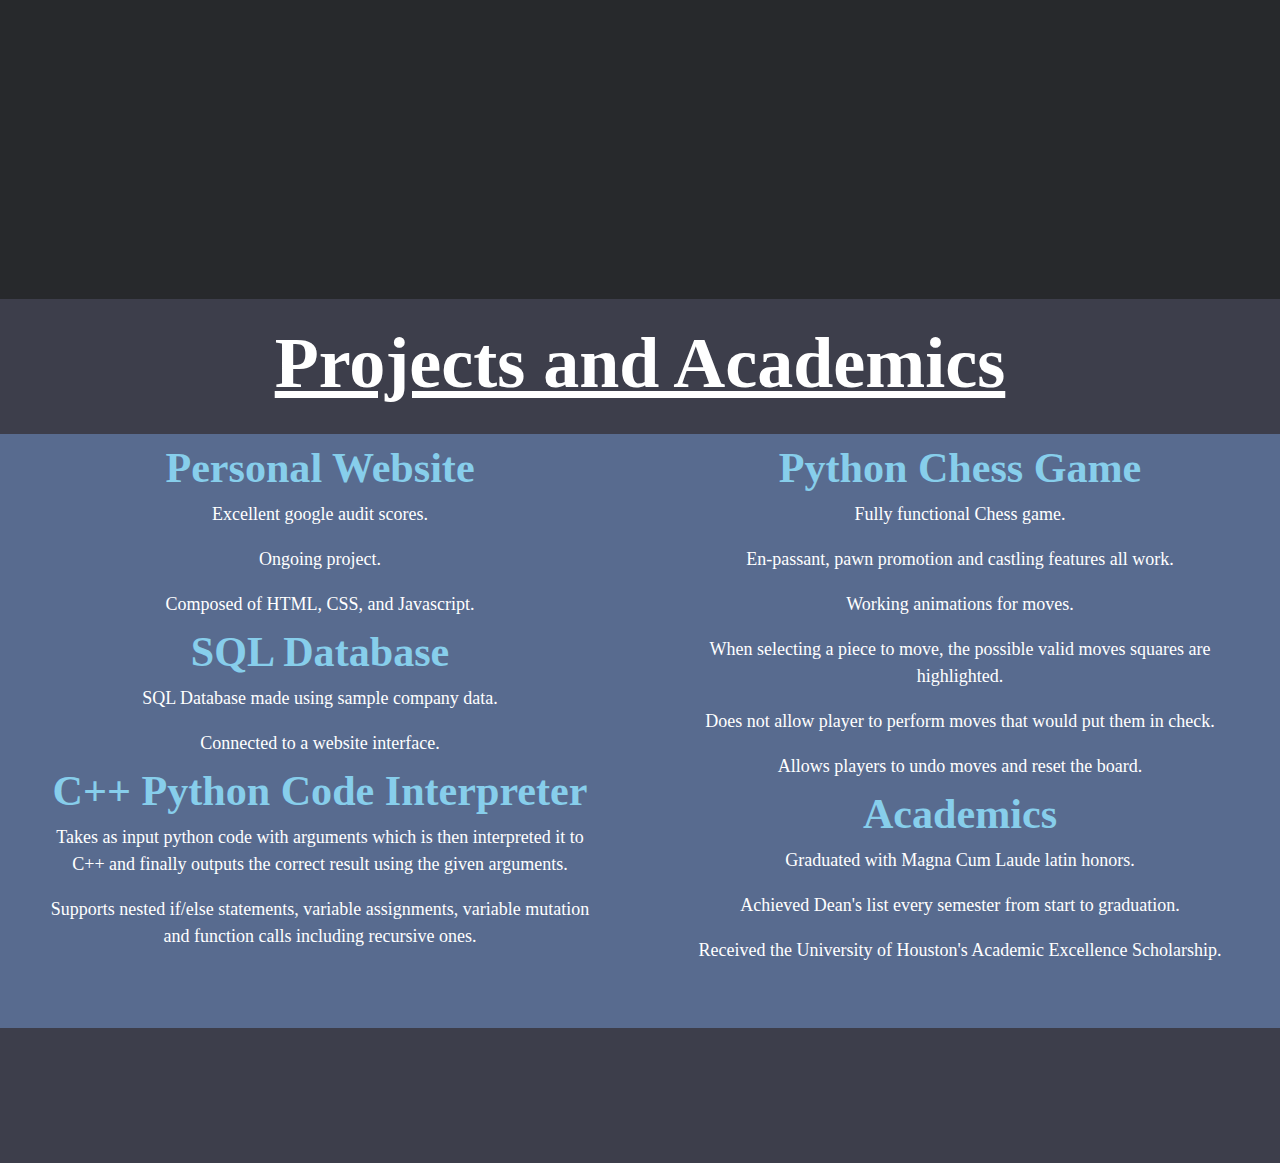
==== commit 8bc0a75a: "Chess game info" ====
--- a/index.html
+++ b/index.html
@@ -44,6 +44,7 @@
             My current skillset includes <span style="color:rgb(47, 101, 218)">Python</span>, <span style="color:rgb(47, 101, 218)">C++</span> and <span style="color:rgb(47, 101, 218)">Java</span> which are my most proficient languages; followed by <span style="color: yellow">CSS</span>, <span style="color: yellow">Javascript</span>, and <span style="color: yellow">SQL</span>.
             Creating something that people will use is what motivates me to create software/webpages. 
             For this very same reason I want learn <span style="color:orangered">Swift</span> and <span style="color:orangered">Kotlin</span> so that I can make apps that people will use on a daily basis.
+            You can find my the code for my <span style="color:rgb(47, 101, 218)">Personal Website</span> and my <span style="color:rgb(47, 101, 218)">Python Chess Game</span> here: <a href="https://github.com/RASarabia?tab=repositories">Github</a>
         </p>
         <div class="nav">
             <a href="#projects">Next</a>
@@ -80,6 +81,26 @@
         
     </div>
     <div class="column">
+        <h3 style="color: skyblue;">Python Chess Game</h3>
+        <p class="desc"> 
+            Fully functional Chess game.      
+        </p>
+        <p class="desc"> 
+            En-passant, pawn promotion and castling features all work.
+        </p>
+        <p class="desc"> 
+            Working animations for moves.
+        </p>
+        <p class="desc"> 
+            When selecting a piece to move, the possible valid moves squares are highlighted.
+        </p>
+        <p class="desc"> 
+            Does not allow player to perform moves that would put them in check.
+        </p>
+        <p class="desc"> 
+            Allows players to undo moves and reset the board. 
+        </p>
+
         <h3 style="color: skyblue;">Academics</h3>
         <p class="desc"> 
             Graduated with Magna Cum Laude latin honors. 
@@ -90,25 +111,7 @@
         <p class="desc"> 
             Received the University of Houston's Academic Excellence Scholarship.
         </p>
-        <h3 style="color: skyblue;">Relevant Coursework</h3>
-        <p class="desc"> 
-            Algorithms and Data Structures      
-        </p>
-        <p class="desc"> 
-            Operating Systems
-        </p>
-        <p class="desc"> 
-            Fundamentals of Software Engineering 
-        </p>
-        <p class="desc"> 
-            Cybersecurity
-        </p>
-        <p class="desc"> 
-            Introduction to Computer Networks  
-        </p>
-        <p class="desc"> 
-            Database Systems 
-        </p>
+        
         
     </div>
     <div id="proj" class="row">
--- a/style2.css
+++ b/style2.css
@@ -181,8 +181,8 @@
     color: #eeeeee;
 } 
 
-/* Responsive layout - when the screen is less than 600px wide, make the two columns stack on top of each other instead of next to each other */
-@media screen and (max-width: 918px) {
+/* Responsive layout - when the screen is less than 990px wide, make the two columns stack on top of each other instead of next to each other */
+@media screen and (max-width: 990px) {
     .column {
       width: 100%;
       font-size: 2vh
